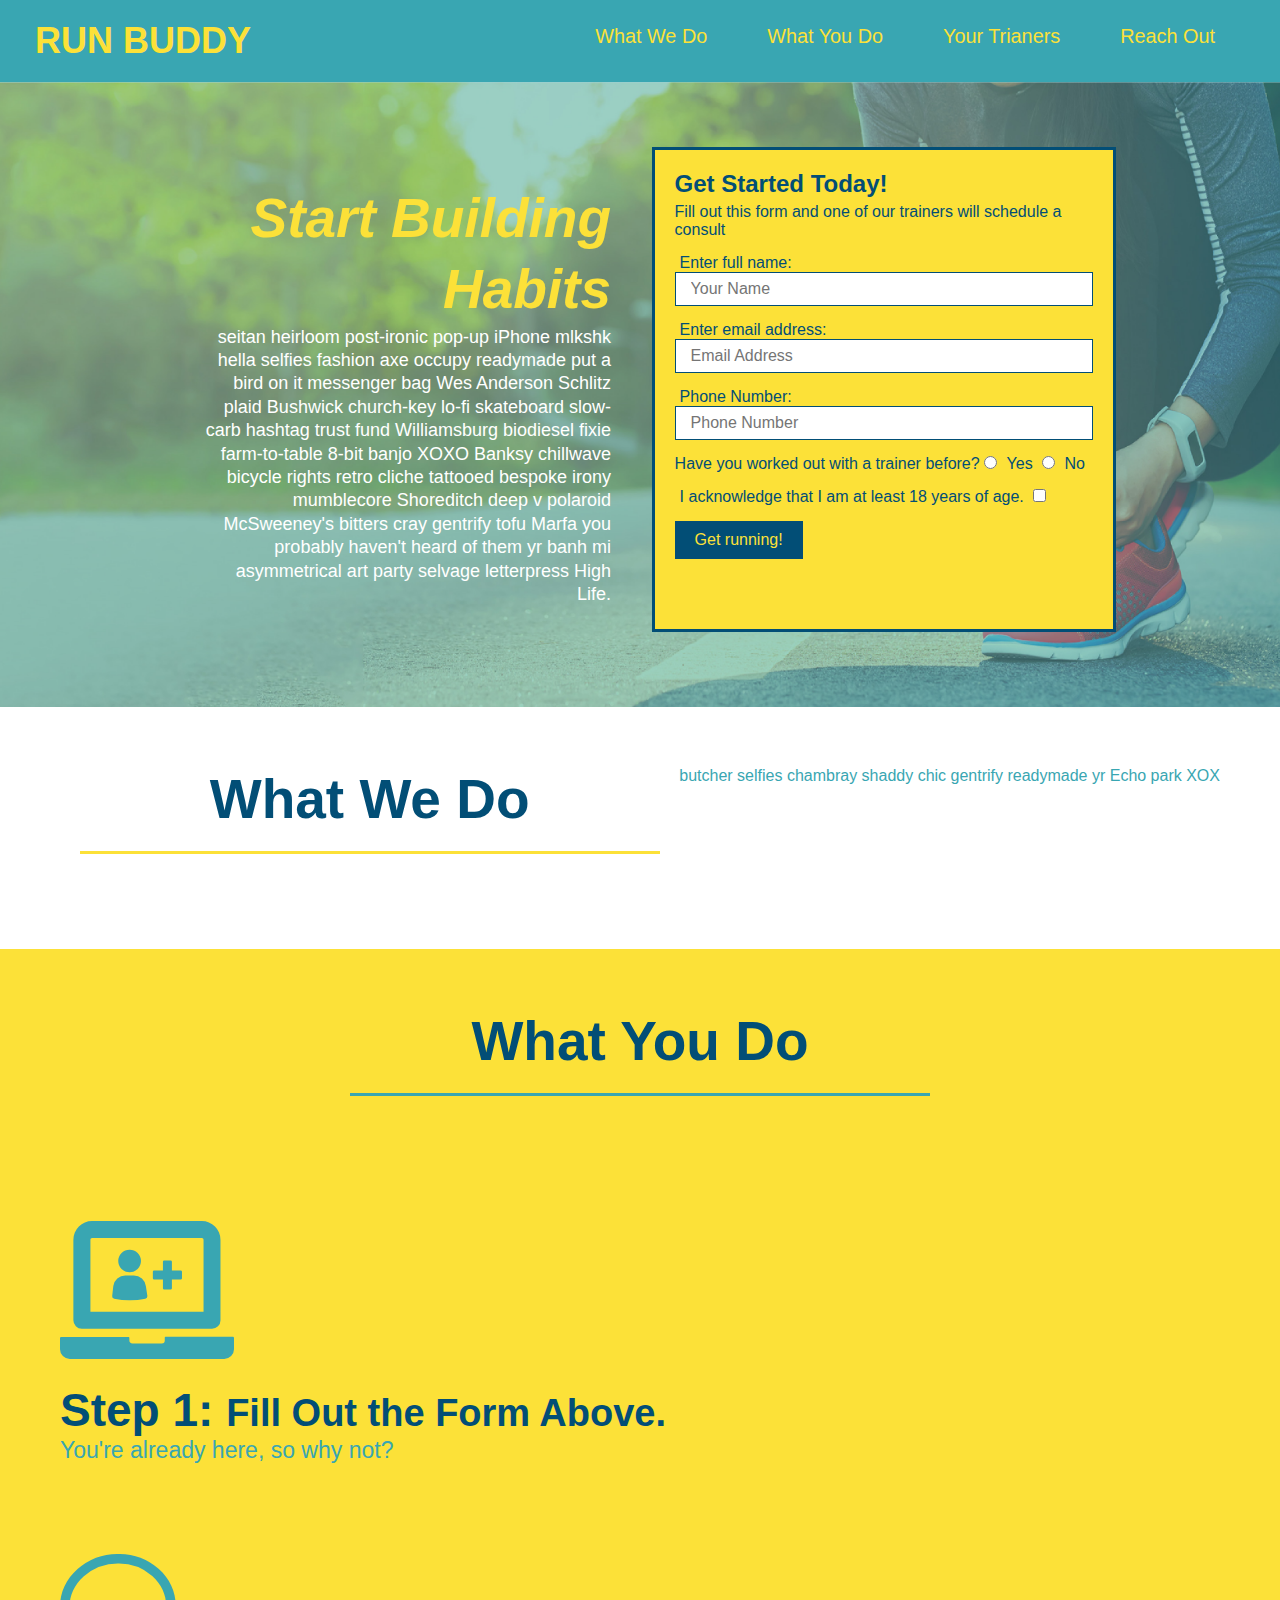
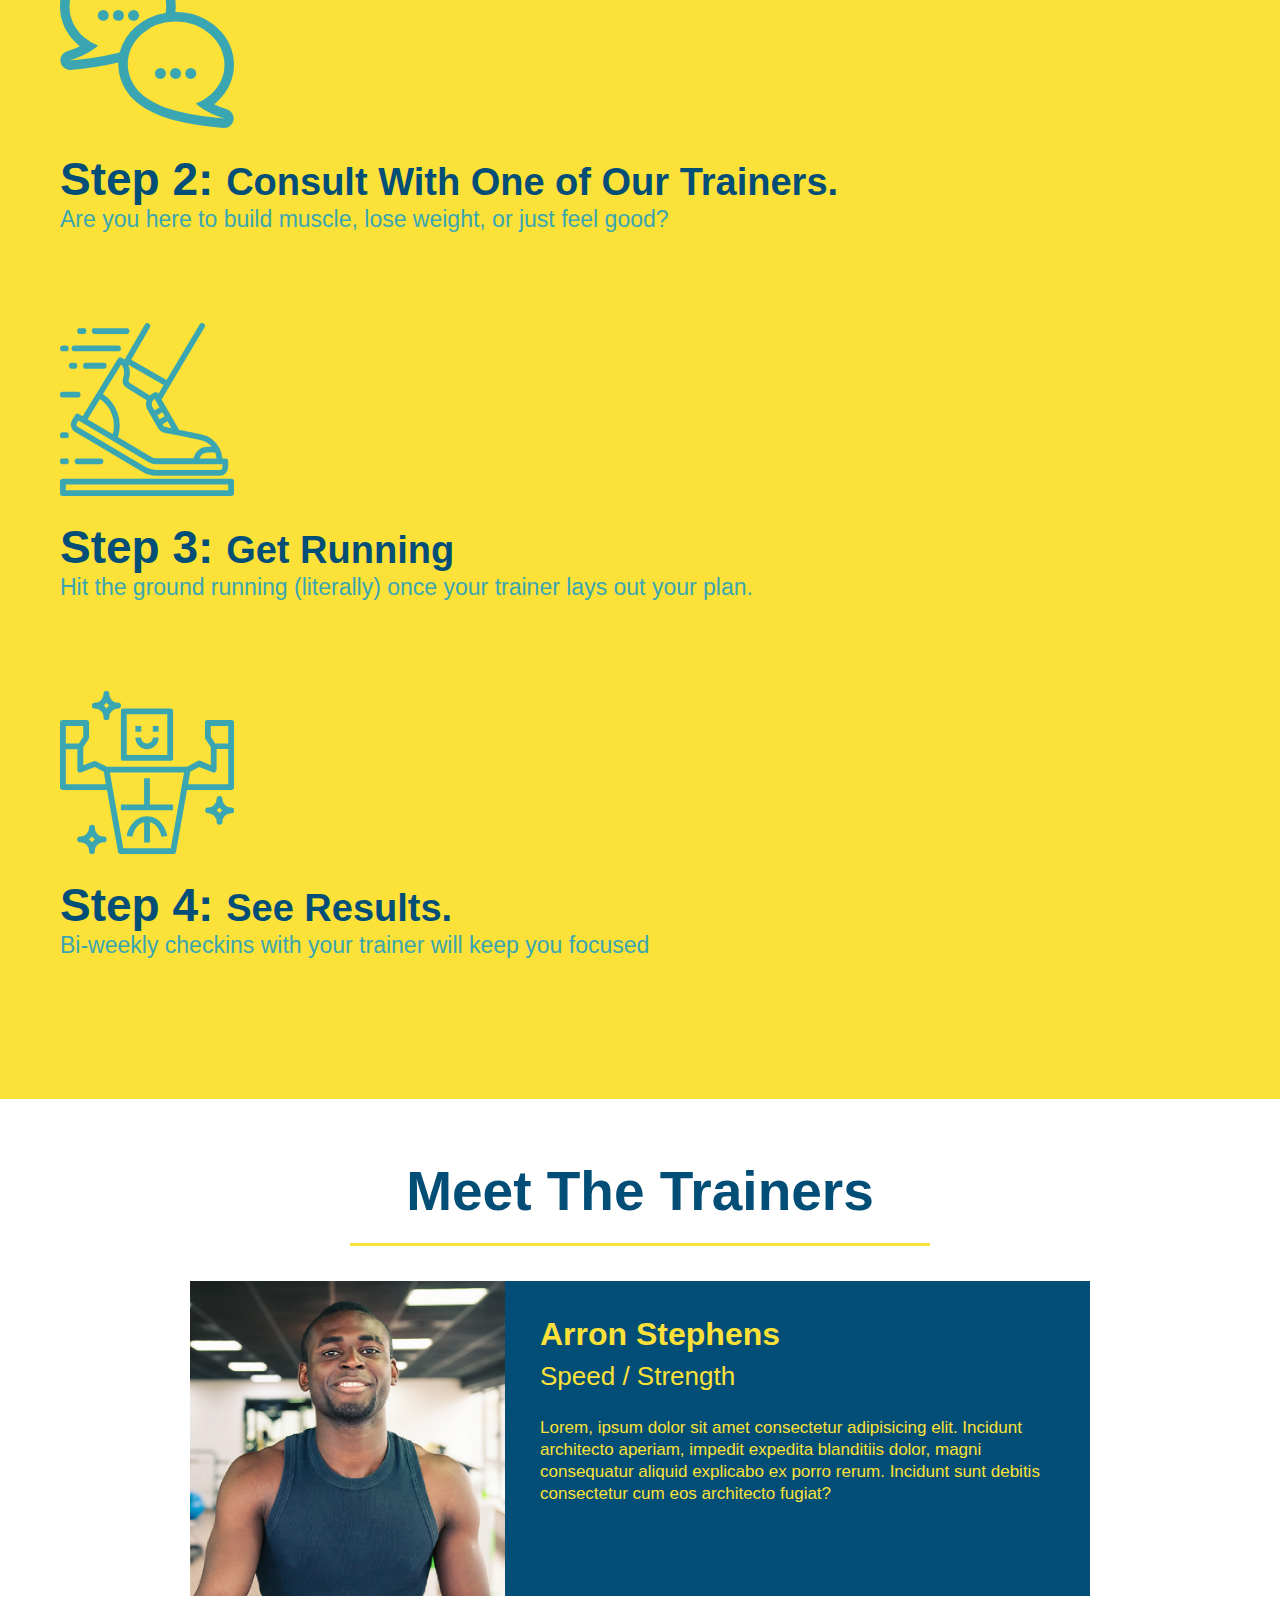
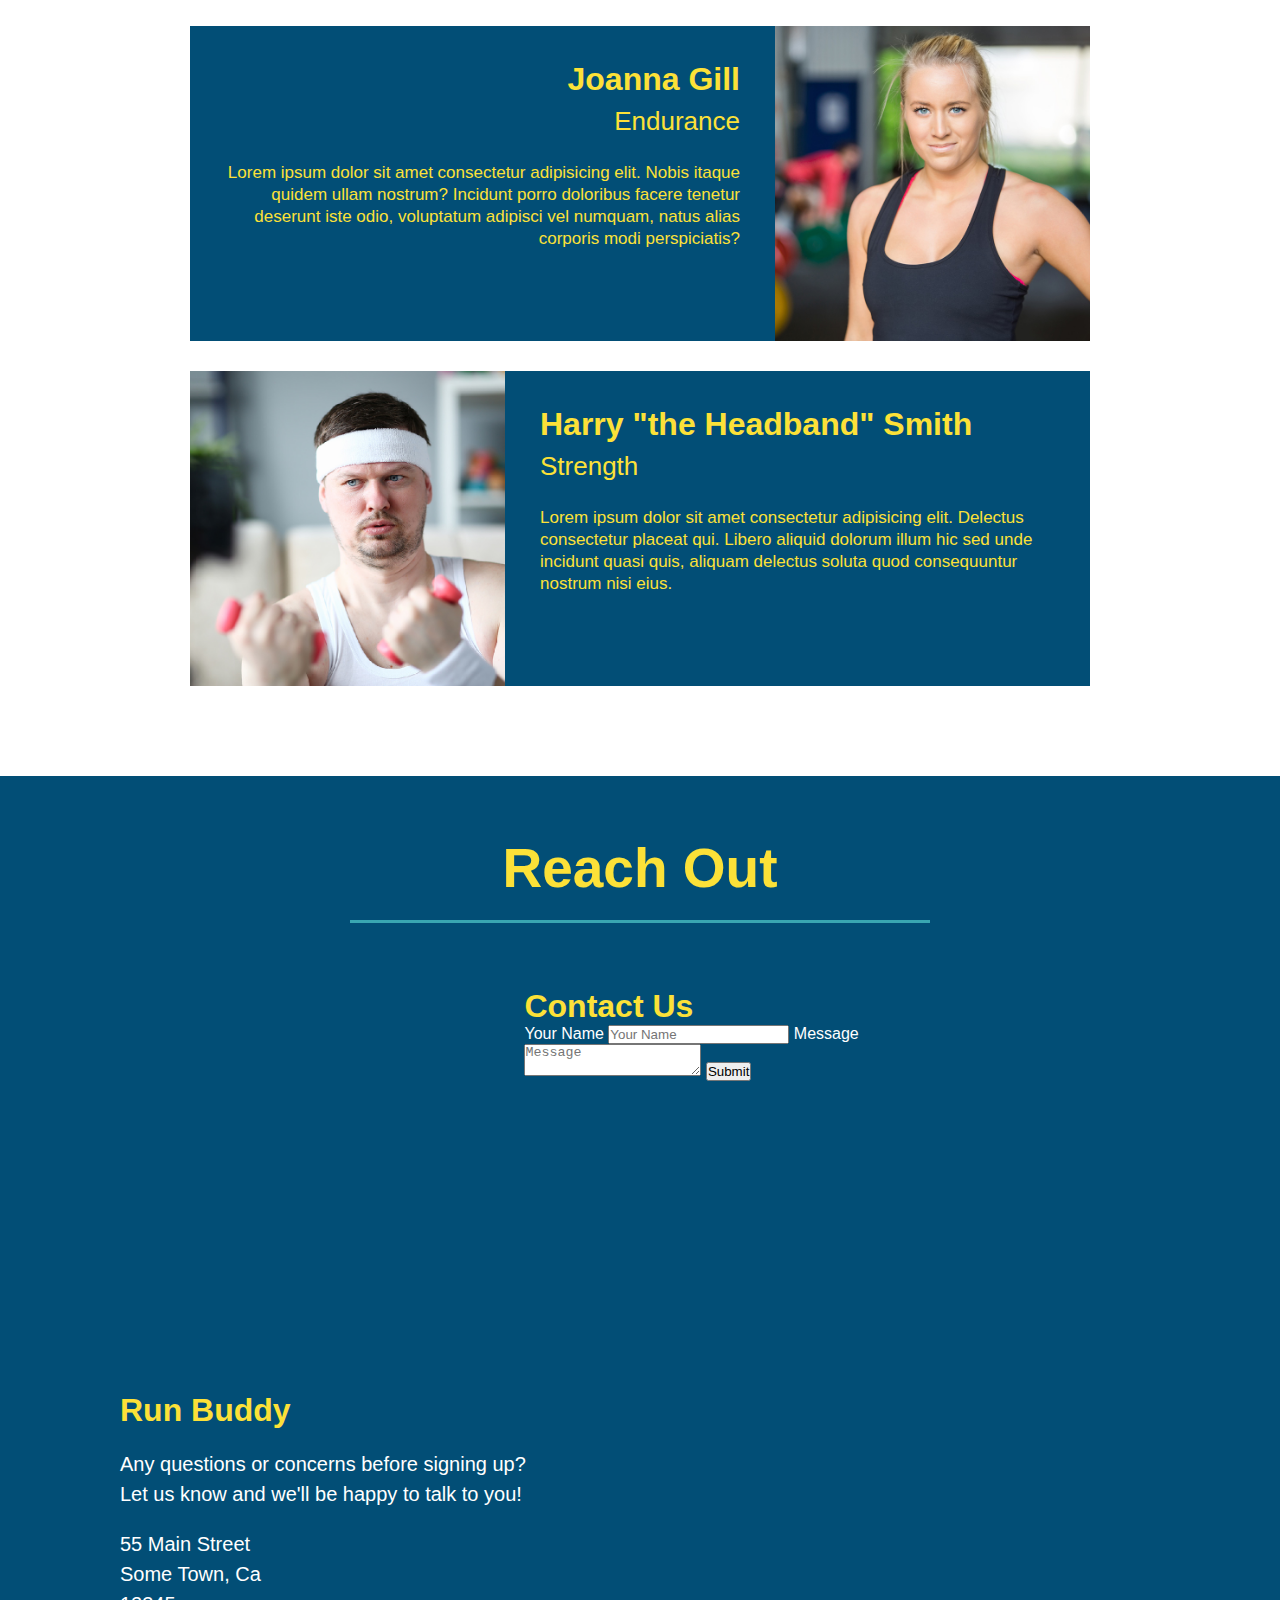
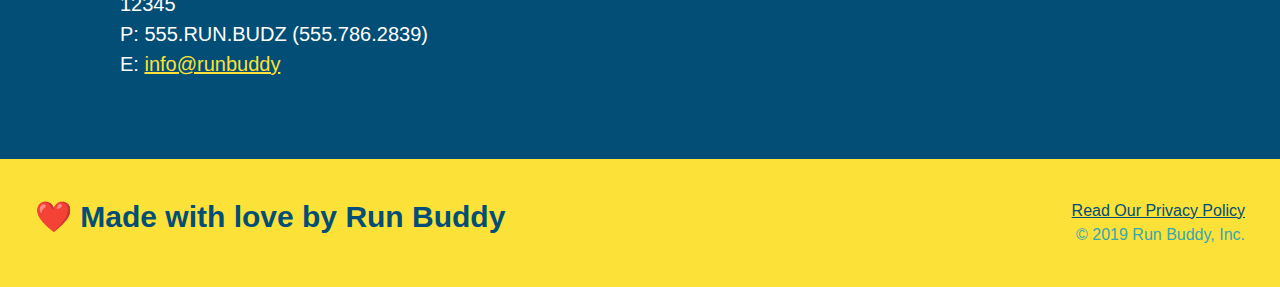
==== index.html @ aa45178d "css flex" ====
<!DOCTYPE html>
<html lang="en">
    <head>
        <meta charset="UTF-8"/>
        <title>Run Buddy</title>
        <link rel="stylesheet" href="./assets/css/style.css" />
    </head>
    <body>
    </body>
        
        <!-- navigation -->
        <header>
            <h1>
                <a href="/">RUN BUDDY</a>
            </h1>
            <nav>
                <!-- Unordered list element -->
                <ul>
                    <!-- List item element -->
                    <li>
                        <!-- Anchor element -->
                        <a href="#what-we-do">What We Do</a>
                    </li>
                    <li>
                        <a href="#what-you-do">What You Do</a>
                    </li>
                    <li>
                        <a href="#your-trainers">Your Trianers</a>
                    </li>
                    <li>
                        <a href="reach-out">Reach Out</a>
                    </li>
                </ul>
            </nav>
        </header>     
          
        
        <!-- hero/jumbotron-->
        <section class="hero">  
            <div class="hero-cta">
                <h2>Start Building Habits</h2>
                <p>
                    seitan heirloom post-ironic pop-up iPhone mlkshk hella selfies fashion axe occupy readymade put a bird on it messenger bag Wes Anderson Schlitz plaid Bushwick church-key lo-fi skateboard slow-carb hashtag trust fund Williamsburg biodiesel fixie farm-to-table 8-bit banjo XOXO Banksy chillwave bicycle rights retro cliche tattooed bespoke irony mumblecore Shoreditch deep v polaroid McSweeney's bitters cray gentrify tofu Marfa you probably haven't heard of them yr banh mi asymmetrical art party selvage letterpress High Life.
                </p>
            </div>
            <div class="hero-form">
                <h3>Get Started Today!</h3>
                <p>Fill out this form and one of our trainers will schedule a consult</p>
                <form>
                    <label for="name">Enter full name:</label>
                    <input type="text" placeholder="Your Name" name="name" id="name" class="form-input" />
                    <label for="email">Enter email address:</label>
                    <input type="email" placeholder="Email Address" name="email" id="email" class="form-input"/>
                    <label for="phone">Phone Number:</label>
                    <input type="tel" placeholder="Phone Number" name="phone" id="phone" class="form-input"/>
                    <p>
                        Have you worked out with a trainer before?
                        <input type="radio" name="trainer-confrim" id="trainer-yes" />
                        <label for="trainer-yes">Yes</label>
                        <input type="radio" name="trainer-confirm" id="trainer-no" />
                        <label for="trainer-no">No</label>
                    </p>
                    <p>
                        <label for="checkbox">
                            I acknowledge that I am at least 18 years of age.
                        </label>
                        <input type="checkbox" name="age-confirm" id="checkbox" />
                    </p>
                    <button type="submit">
                        Get running!
                    </button>
                </form>
            </div>       
        </section>
        <!-- "What we do" section-->
        <section id="what-we-do" class="intro">
            <div class="flex-row">
                <h2 class="section-title primary-border">What We Do</h2>
                <div class="flex-row">
                    <p>
                        butcher selfies chambray shaddy chic gentrify readymade yr Echo park XOX
                    </p>
                </div>
            </div>
        </section> 
        <!-- "What you do" section -->
        <section id="what-you-do" class="steps">
            <div class="flex-row">
                <h2 class="section-title secondary-border">What You Do</h2>   
            </div>
                <div>
                <img src="./assets/images/step-1.svg" alt="" />
                <h3>Step 1: <span>Fill Out the Form Above.</span></h3>
                <p>You're already here, so why not?</p>
            </div>
            <div>
                <img src="./assets/images/step-2.svg" alt="" />
                <h3>Step 2: <span>Consult With One of Our Trainers.</span></h3>
                <p>Are you here to build muscle, lose weight, or just feel good?</p>
            </div>
            <div>
                <img src="./assets/images/step-3.svg" alt="" />
                <h3>Step 3: <span>Get Running</span></h3>
                <p>Hit the ground running (literally) once your trainer lays out your plan.</p>
            </div>
            <div>
                <img src="./assets/images/step-4.svg" alt="" />
                <h3>Step 4: <span>See Results.</span></h3>
                <p>Bi-weekly checkins with your trainer will keep you focused</p>
            </div>
        </section>
        <!-- "Meet The Trainers" section -->
        <section id="your-trainers" class="trainers">
            <div class="flex-row">
                <h2 class="section-title primary-border">Meet The Trainers</h2>
            </div>    
            <article class="trainer">
                <img src="assets\images\trainer-1.jpg" alt="Arron Stephens in his workout clothes, ready to pump iron" />
                <div class="trainer-bio text-left">
                    <h3>Arron Stephens</h3>
                    <h4>Speed / Strength</h4>
                    <p>
                        Lorem, ipsum dolor sit amet consectetur adipisicing elit. Incidunt architecto aperiam, impedit expedita blanditiis dolor, magni consequatur aliquid explicabo ex porro rerum. Incidunt sunt debitis consectetur cum eos architecto fugiat?
                    </p>
                </div>
            </article>
            <article class="trainer">
                <div class="trainer-bio text-right">
                    <h3>Joanna Gill</h3>
                    <h4>Endurance</h4>
                    <p>
                        Lorem ipsum dolor sit amet consectetur adipisicing elit. Nobis itaque quidem ullam nostrum? Incidunt porro doloribus facere tenetur deserunt iste odio, voluptatum adipisci vel numquam, natus alias corporis modi perspiciatis?
                    </p>
                </div>
                <img src="./assets/images/trainer-2.jpg" alt="Joanna Gill cooling off after a workout" />
            </article>
            <article class="trainer">
                <img src="./assets/images/trainer-3.jpg" alt="Harry Smith wearing a headband andlifting comically small pink weights" />
                <div class="trainer-bio text-left">
                    <h3>Harry "the Headband" Smith</h3>
                    <h4>Strength</h4>
                    <p>Lorem ipsum dolor sit amet consectetur adipisicing elit. Delectus consectetur placeat qui. Libero aliquid dolorum illum hic sed unde incidunt quasi quis, aliquam delectus soluta quod consequuntur nostrum nisi eius.
                    </p>
                </div>
            </article>
        </section>
        <!-- "reach out" section -->
        <section id="reach-out" class="contact">
            <div class="flex-row">
                <h2 class="section-title secondary-border">Reach Out</h2>
            </div>
            <div class="contact-info">
                
                <iframe src="https://www.google.com/maps/embed?pb=!1m18!1m12!1m3!1d3453.171919630603!2d-95.92163093544212!3d30.060606174765113!2m3!1f0!2f0!3f0!3m2!1i1024!2i768!4f13.1!3m3!1m2!1s0x8646cd72a9e16a51%3A0x854c5eeddcf5d9e6!2s31816%20Waller%20Tomball%20Rd%2C%20Waller%2C%20TX%2077484!5e0!3m2!1sen!2sus!4v1647566256919!5m2!1sen!2sus"
                width="600" 
                height="450" 
                style="border:0;" 
                allowfullscreen="" 
                loading="lazy">
                </iframe>
                <div>
                    <h3>Contact Us</h3>
                    <form>
                        <label for="contact-name">Your Name</label>
                        <input type="text" id="contact-name" placeholder="Your Name" />

                        <label for="contact-message">Message</label>
                        <textarea id="contact-message" placeholder="Message"></textarea>

                        <button type="submit">Submit</button>
                    </form>
                </div>
                <div>
                    <h3>Run Buddy</h3>
                    <p>
                        Any questions or concerns before signing up?
                        <br />
                        Let us know and we'll be happy to talk to you!
                    </p>
                    <address>
                        55 Main Street <br />
                        Some Town, Ca <br />
                        12345<br />
                        P: 555.RUN.BUDZ (555.786.2839)<br />
                        E: <a href="mailto:info@runbuddy.io">info@runbuddy</a>
                    </address>
                </div>
            </div>
        </section>
        <!-- footer -->
        <footer>
            <h2>❤️ Made with love by Run Buddy</h2>
            <div>
                <a href="#">Read Our Privacy Policy</a><br />
                &copy; 2019 Run Buddy, Inc.
            </div>
        </footer>

    </body>
    



</html>
---- assets/css/style.css ----
* {
    margin: 0;
    padding: 0;
    box-sizing: border-box;
}

body {
    color: #39a6b2;
    font-family: Helvetica, Arial, sans-serif;
}

header {
    display: flex;
    justify-content: space-between;
    flex-wrap: wrap;
    padding: 20px 35px;
    background-color: #39a6b2;
}

header h1 {
    font-weight: bold;
    font-size: 36px;
    color: #fce138;
    margin: 0;
    }

header a {
    text-decoration: none;
    color: #fce138;
}

header nav {
    margin: 5px 0;
}
header nav ul {
    display: flex;
    flex-wrap: wrap;
    justify-content: space-between;
    align-items: center;
    list-style: none;
}

header nav ul li a {
    margin: 0 30px;
    font-weight: lighter;
    font-size: 1.55vw;
}

section {
    padding: 60px;
}

.hero {
    display: flex;
    justify-content: center;
    flex-wrap: wrap;
    background-image: url("../images/hero-bg.jpg");
    background-size: cover;
    background-position: center;
}
.hero-cta h2 {
    font-style: italic;
    font-size: 55px;
    color: #fce138;
}

.hero-form {
    width: 40%;
    margin: 3.5%;
    border: solid 3px #024e76;
    background-color: #fce138;
    padding: 20px;
    color: #024e76;
    margin: 5px 0 15px 0;
} 

.hero-cta {
    width: 35%;
    text-align: right;
    margin: 3.5%;
    color: #fff;
    font-size: 18px;
    line-height: 1.3;
}

.hero-form h3 {
    font-size: 24px;
    margin: 0;
}

.hero-form p {
    margin: 5px 0 15px 0;
}

.form-input {
    border: 1px solid #024e76;
    display: block;
    padding: 7px 15px;
    font-size: 16px;
    color: #024e76;
    width: 100%;
    margin-bottom: 15px;
}

.hero-form label {
    margin: 0px 5px ;
}


.hero-form button {
    color: #fce138;
    background-color: #024e76;
    border: none;
    padding: 10px 20px;
    font-size: 16px;
}

.into p {
    text-align: center;
    line-height: 1.7;
    color: #39a6b2;
    width: 80%;
    font-size: 20px;
    margin: 0 auto;
}

.steps {
    background: #fce138;
}
.steps h2 {
    font-size: 55px;
    color: #024e76;
    margin-bottom: 35px;
    padding: 0 100px 20px 100px;
    border-bottom: 3px solid;
    border-color: #39a6b2;   
}

.section-title {
    padding-bottom: 20px;
    text-align: center;
    margin: 0 auto 35px auto;
    width: 50%;
    font-size: 55px;
    color: #024e76;
    border-bottom: 3px solid;
}

.primary-border {
    border-color: #fce138;
}

.secondary-border {
    border-color: #39a6b2;
}

.steps div {
    margin-bottom: 80px;
}

.steps img {
    width: 15%;
    margin: 10px 0;
}

.steps h3 {
    color: #024e76;
    font-size: 46px;
    margin-top: 10px;
}

.steps p {
    color: #39a6b2;
    font-size: 23px;
}

.steps span {
    font-size: 38px;
}

.trainer {
    width: 900px;
    margin: 0 auto 30px auto;
    background: #024e76;
    color: #fce138;
    overflow: auto;
}

.trainer img {
    width: 35%;
    float: left;
}

.trainer-bio {
    padding: 35px;
    float: left;
    width: 65%;
}

.text-left {
    text-align: left;
}

.text-right {
    text-align: right;
}

.trainer-bio h3 {
    font-size: 32px;
    margin-bottom: 8px;
}

.trainer-bio h4 {
    font-weight: lighter;
    font-size: 26px;
    margin-bottom: 25px;
}

.trainer-bio p {
    font-size: 17px;
    line-height: 1.3;
}
.contact {
    background-color: #024e76;
}
.contact h2 {
    color:#fce138
}

.contact-info iframe {
    width: 400px;
    height: 400px;
}

.contact-info div { 
    width: 410px;
    display: inline-block;
    vertical-align: top;
    text-align: left;
    margin: 30px 0 0 60px;
    color: white;
}

.contact-info h3 {
    color: #fce138;
    font-size: 32px;
}

.contact-info p, .contact-info address {
    margin: 20px 0;
    line-height: 1.5;
    font-size: 20px;
    font-style: normal;
}

.contact-info a {
    color: #fce138;
}

footer {
    display: flex;
    justify-content: space-between;
    flex-wrap: wrap;
    background: #fce138;
    width: 100%;
    padding: 40px 35px;
}

footer h2 {
    color: #024e76;
    font-size: 30px;
    margin: 0;
}

footer div {
    line-height: 1.5;
    text-align: right;
}

footer a {
    color: #024e76;
}

.flex-row {
    display: flex;
}
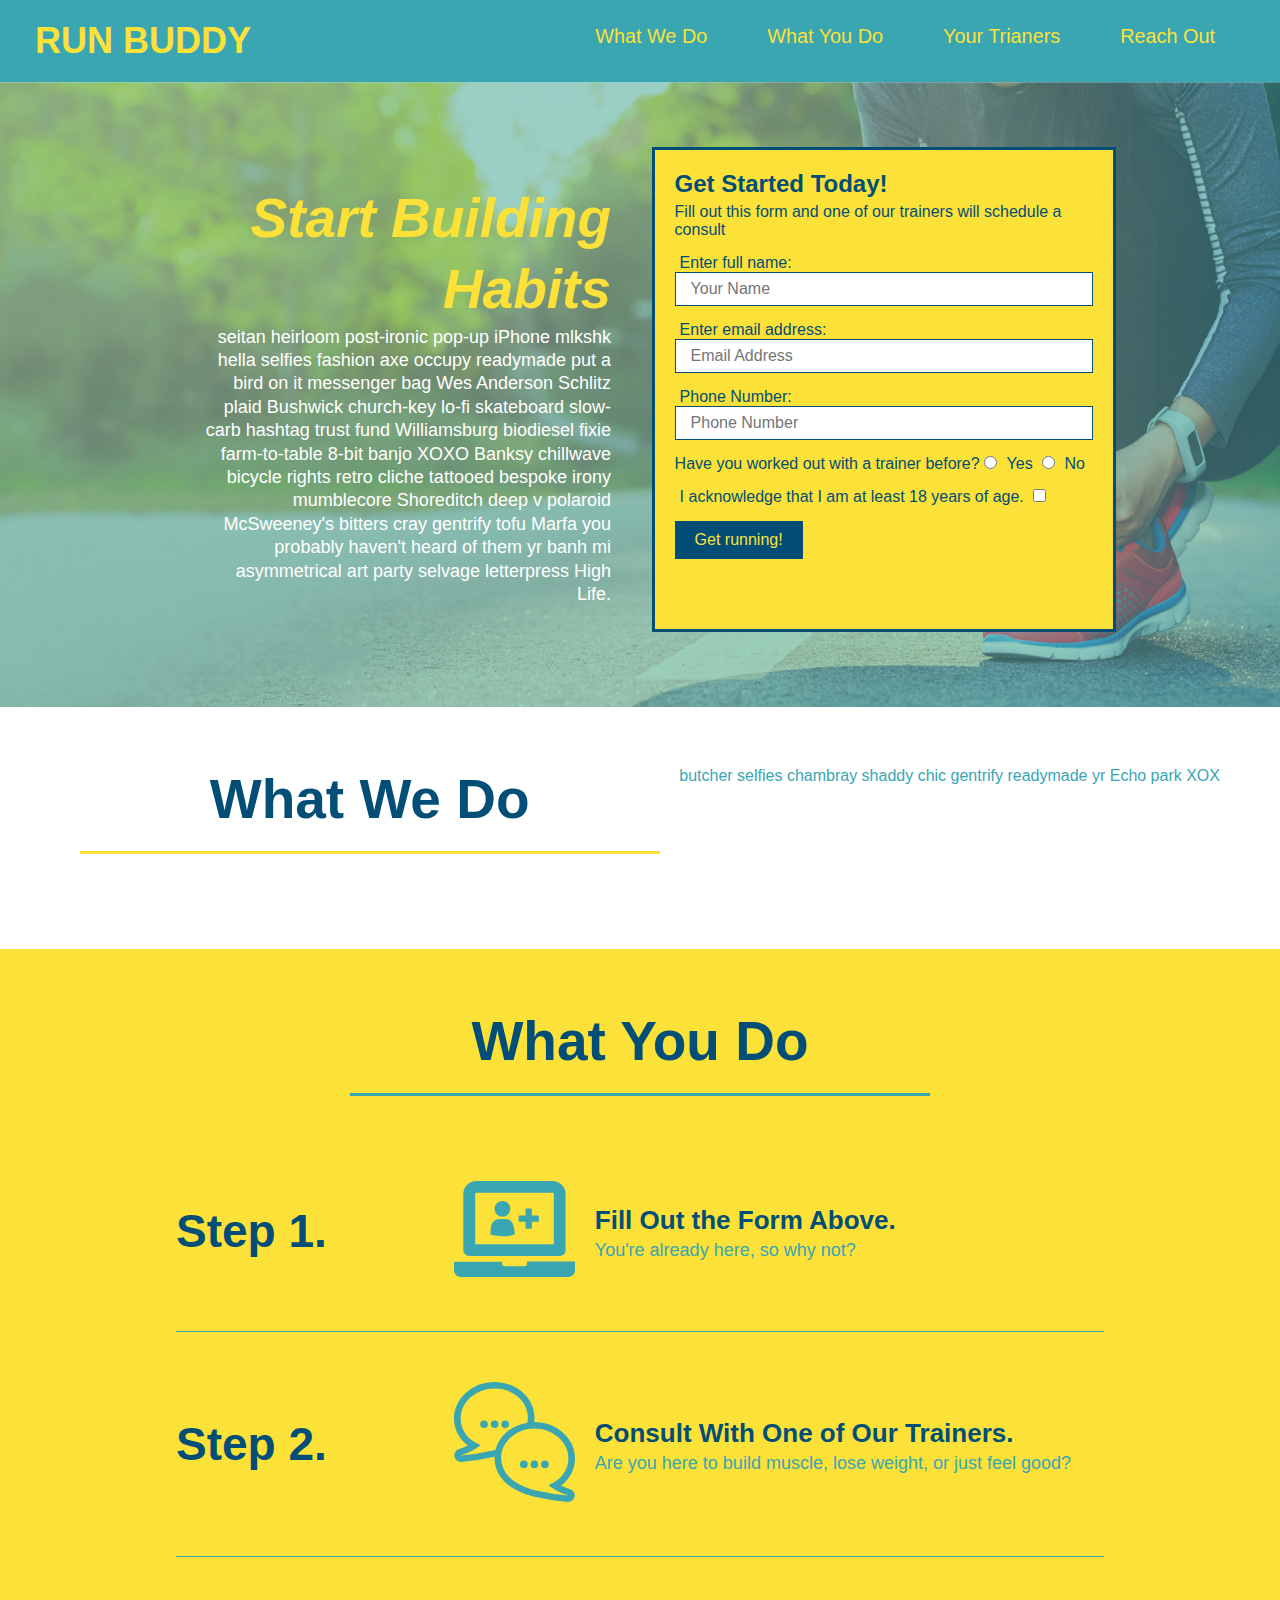
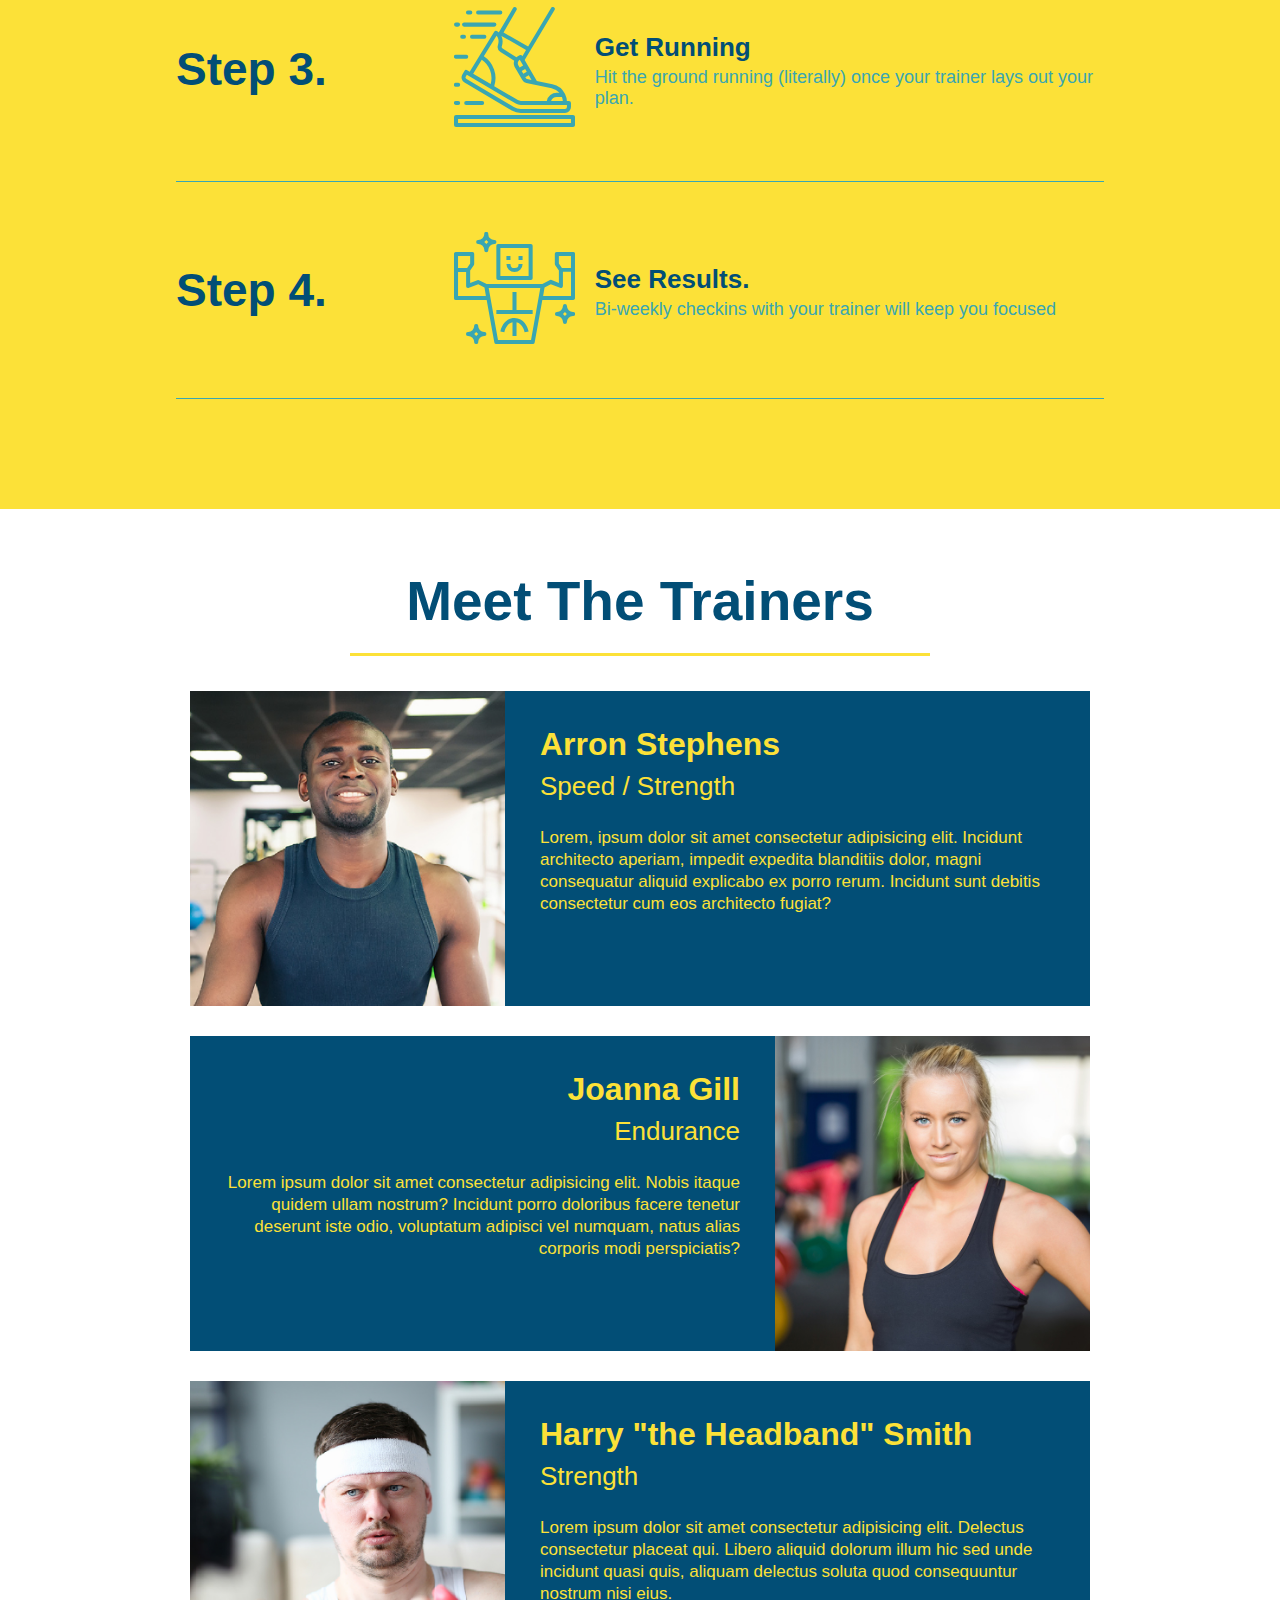
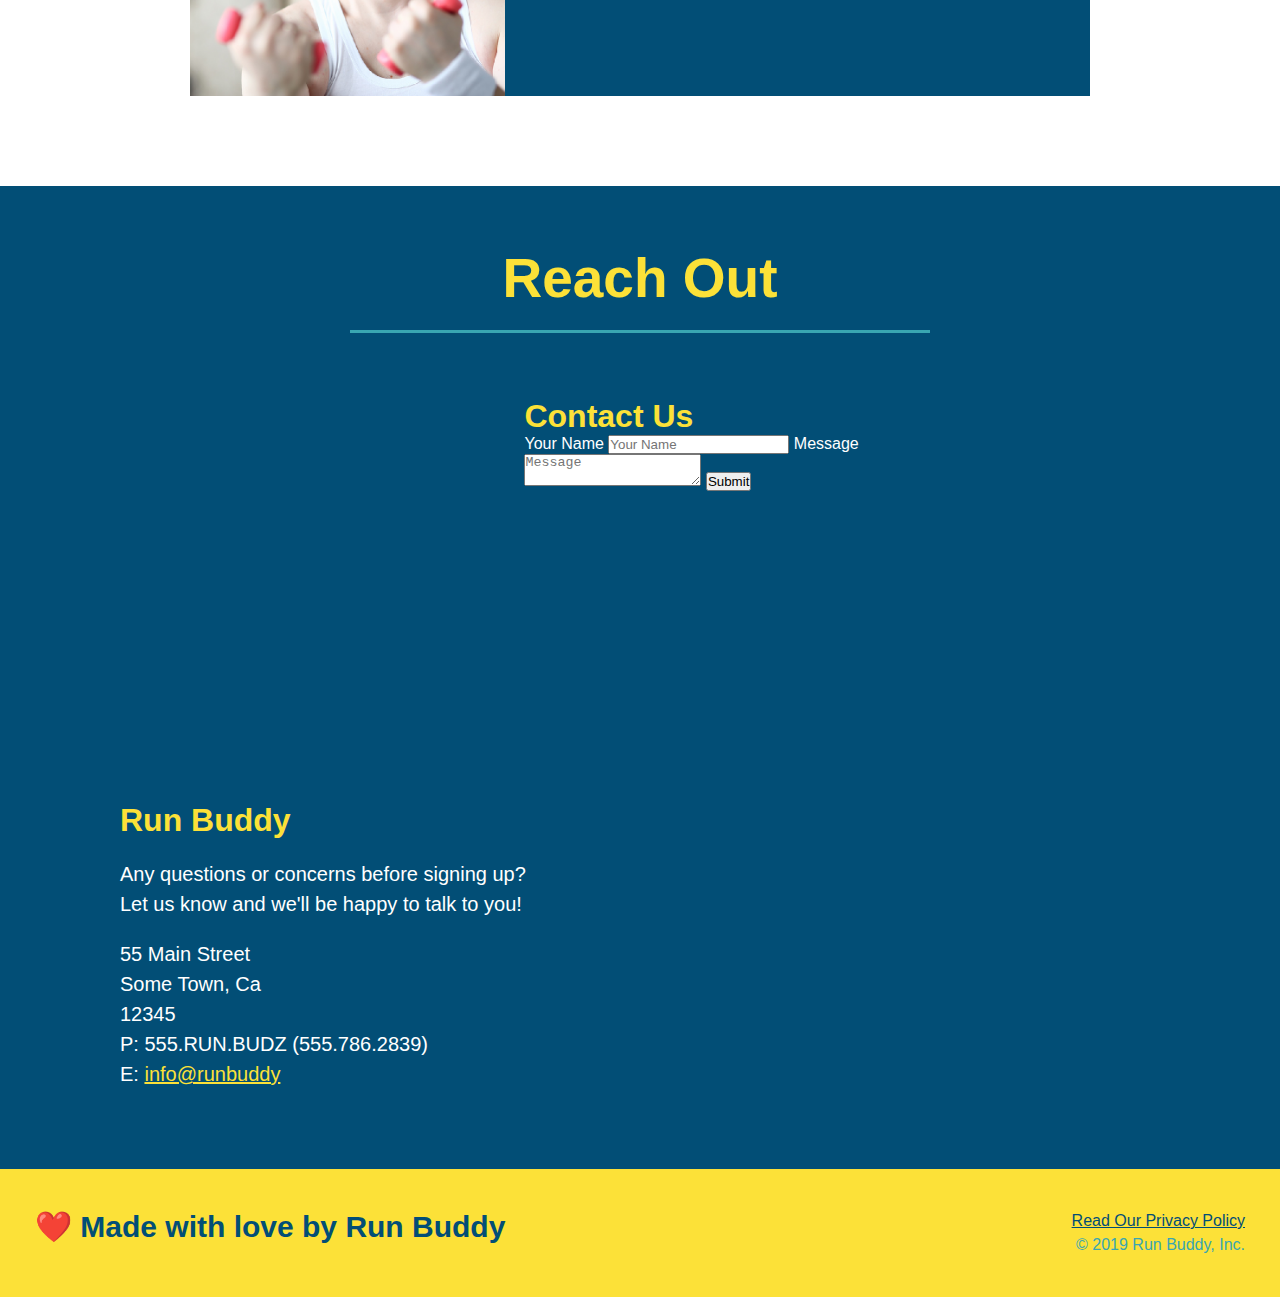
==== commit c90715fa: "add flexbox to the steps" ====
--- a/index.html
+++ b/index.html
@@ -88,25 +88,53 @@
             <div class="flex-row">
                 <h2 class="section-title secondary-border">What You Do</h2>   
             </div>
-                <div>
-                <img src="./assets/images/step-1.svg" alt="" />
-                <h3>Step 1: <span>Fill Out the Form Above.</span></h3>
-                <p>You're already here, so why not?</p>
-            </div>
-            <div>
-                <img src="./assets/images/step-2.svg" alt="" />
-                <h3>Step 2: <span>Consult With One of Our Trainers.</span></h3>
-                <p>Are you here to build muscle, lose weight, or just feel good?</p>
-            </div>
-            <div>
-                <img src="./assets/images/step-3.svg" alt="" />
-                <h3>Step 3: <span>Get Running</span></h3>
-                <p>Hit the ground running (literally) once your trainer lays out your plan.</p>
-            </div>
-            <div>
-                <img src="./assets/images/step-4.svg" alt="" />
-                <h3>Step 4: <span>See Results.</span></h3>
-                <p>Bi-weekly checkins with your trainer will keep you focused</p>
+            <div class="step">
+                <h3>Step 1.</h3>
+                <div class="step-info">
+                    <div class="step-img">
+                        <img src="./assets/images/step-1.svg" alt="" />
+                    </div>
+                    <div class="step-text">
+                        <h4>Fill Out the Form Above.</h4>
+                        <p>You're already here, so why not?</p>
+                     </div>
+                </div>  
+            </div>
+            <div class="step">
+                <h3>Step 2.</h3>
+                <div class="step-info">
+                    <div class="step-img">
+                        <img src="./assets/images/step-2.svg" alt="" />
+                    </div>
+                    <div class="step-text">
+                        <h4>Consult With One of Our Trainers.</h4>
+                        <p>Are you here to build muscle, lose weight, or just feel good?</p>
+                    </div>
+                </div>  
+            </div>
+            <div class="step">
+                <h3>Step 3.</h3>
+                <div class="step-info">
+                    <div class="step-img">
+                        <img src="./assets/images/step-3.svg" alt="" />
+                    </div>
+                    <div class="step-text">
+                        <h4>Get Running</h4>
+                        <p>Hit the ground running (literally) once your trainer lays out your plan.</p>
+                    </div>
+                </div>  
+            </div>
+            <div class="step">
+                <h3>Step 4.</h3>
+                <div class="step-info">
+                    <div class="step-img">
+                        <img src="./assets/images/step-4.svg" alt="" />
+                    </div>
+                    <div class="step-text">
+                        <h4>See Results.</h4>
+                        <p>Bi-weekly checkins with your trainer will keep you focused</p>
+                    </div>
+                </div>  
             </div>
         </section>
         <!-- "Meet The Trainers" section -->
--- a/assets/css/style.css
+++ b/assets/css/style.css
@@ -127,6 +127,16 @@
 .steps {
     background: #fce138;
 }
+.step {
+    margin: 50px auto;
+    padding-bottom: 50px;
+    width: 80%;
+    border-bottom: 1px solid #39a6b2;
+    display: flex;
+    flex-wrap: wrap;
+    align-items: center;
+    justify-content: space-between;
+}
 .steps h2 {
     font-size: 55px;
     color: #024e76;
@@ -154,28 +164,36 @@
     border-color: #39a6b2;
 }
 
-.steps div {
-    margin-bottom: 80px;
-}
-
-.steps img {
-    width: 15%;
-    margin: 10px 0;
-}
-
-.steps h3 {
+.step h3 {
+    flex: 1 30%;
     color: #024e76;
     font-size: 46px;
-    margin-top: 10px;
-}
-
-.steps p {
+}
+.step-info {
+    display: flex;
+    flex-wrap: wrap;
+    align-items: center;
+    flex: 2 70%;
+}
+.step-img {
+    flex: 1 12%;
+    margin-right: 20px;
+}
+.step-text {
+    flex: 12;
+}
+.step-img img {
+    max-width: 100%;
+}
+
+.step-text p {
     color: #39a6b2;
-    font-size: 23px;
-}
-
-.steps span {
-    font-size: 38px;
+    font-size: 18px;
+}
+.step-text h4 {
+    font-size: 26px;
+    line-height: 1.5;
+    color: #024e76;
 }
 
 .trainer {
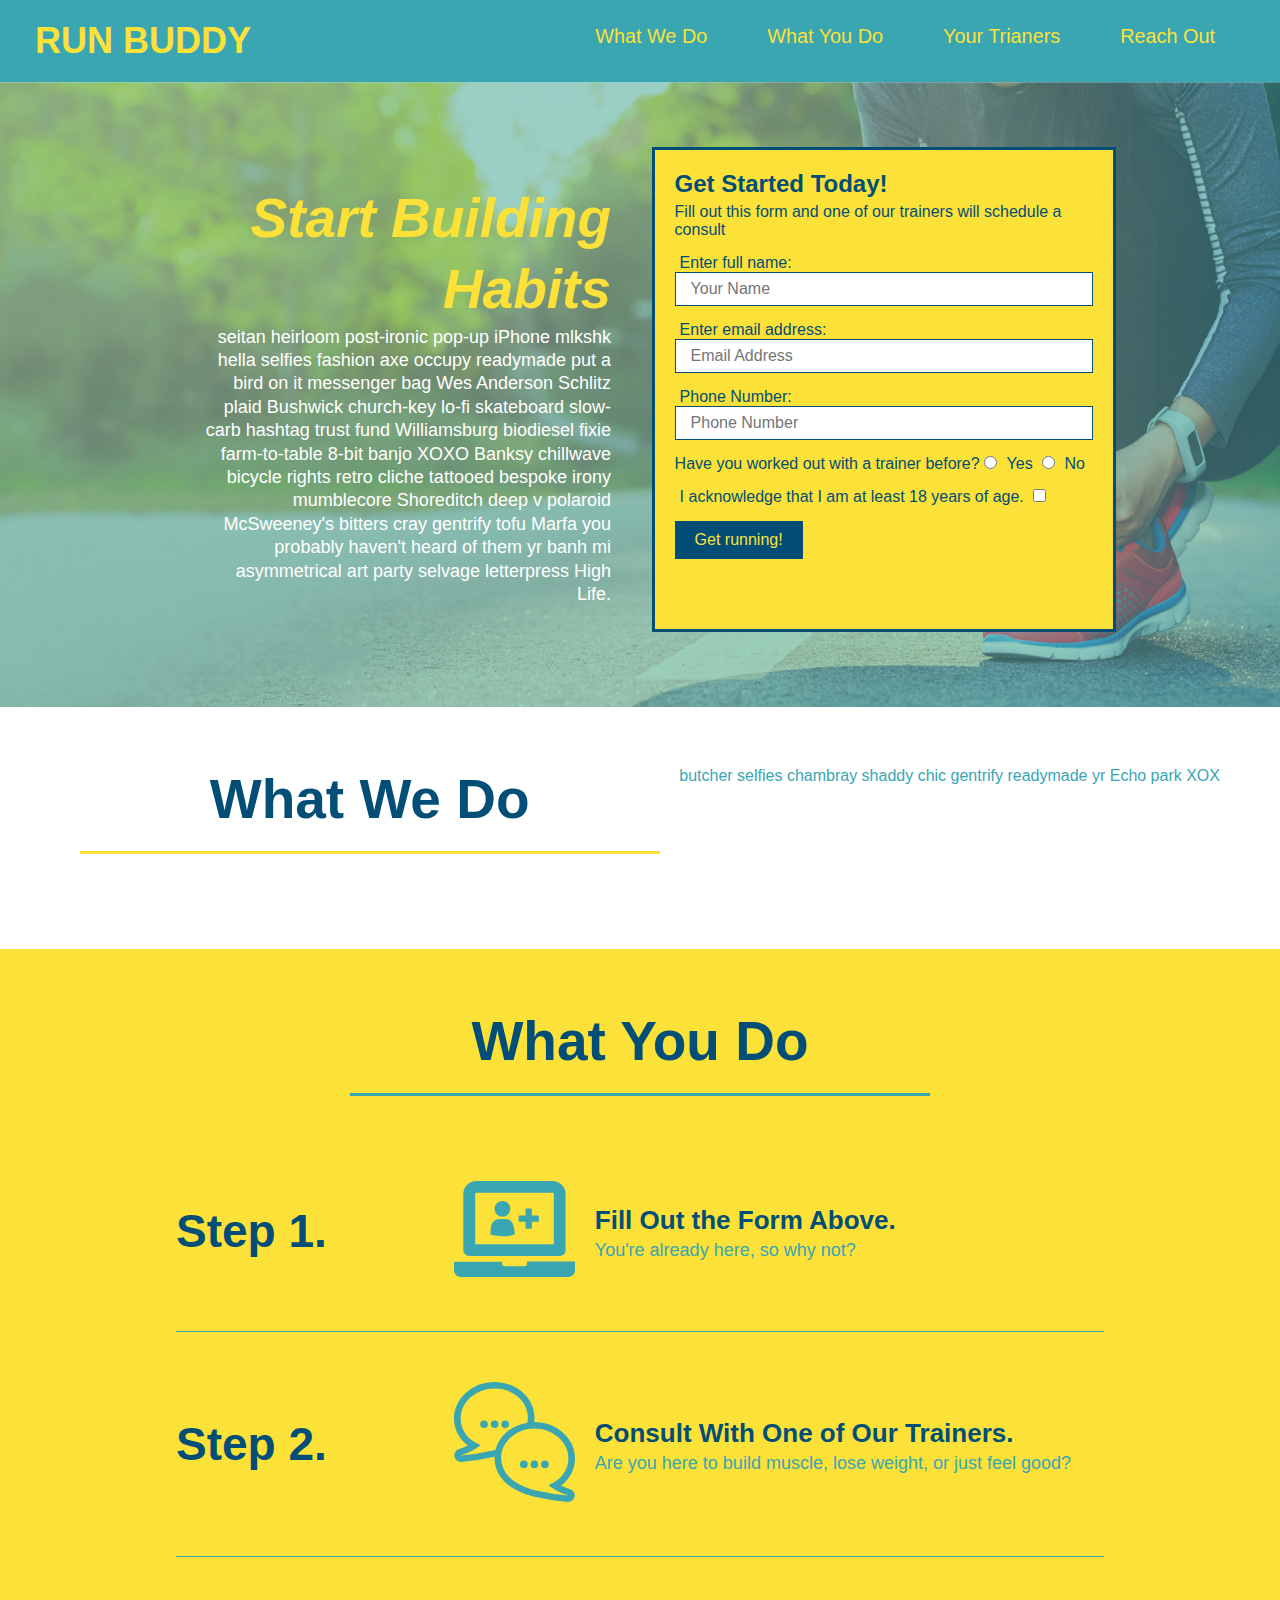
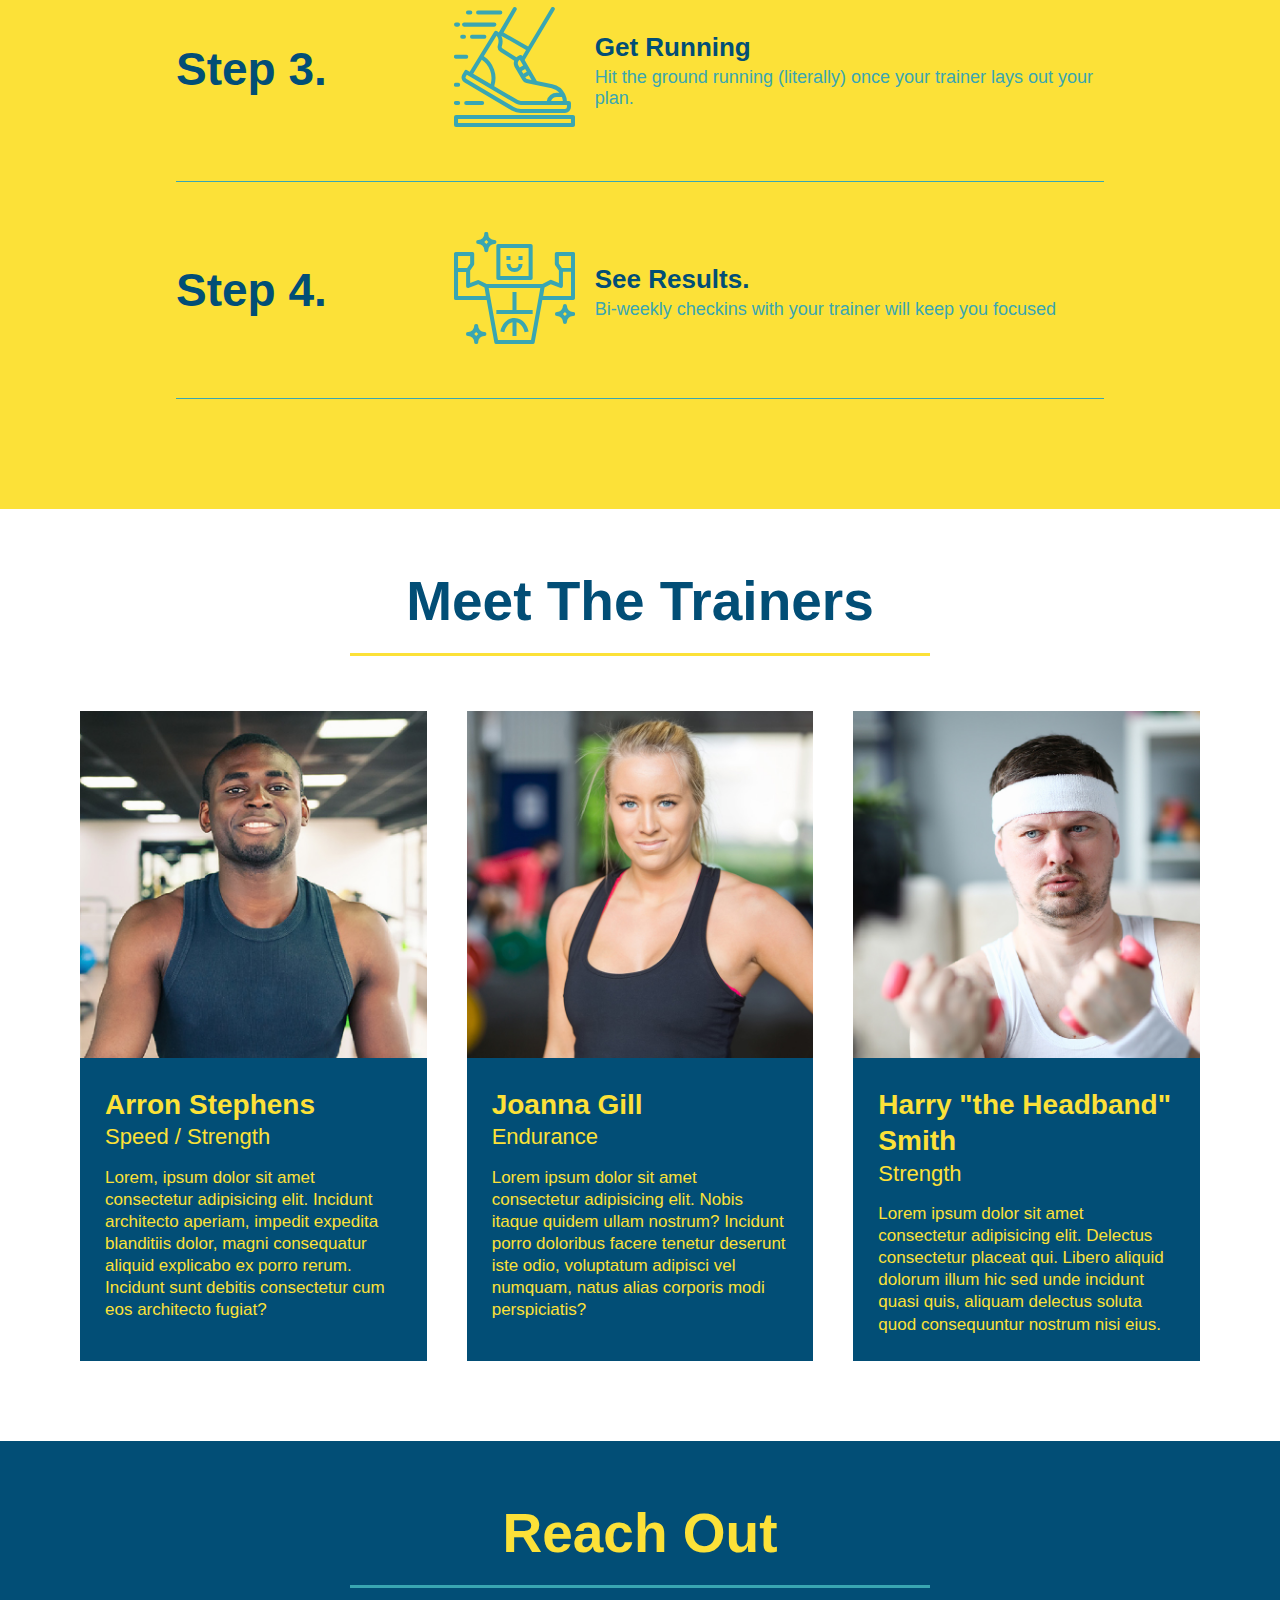
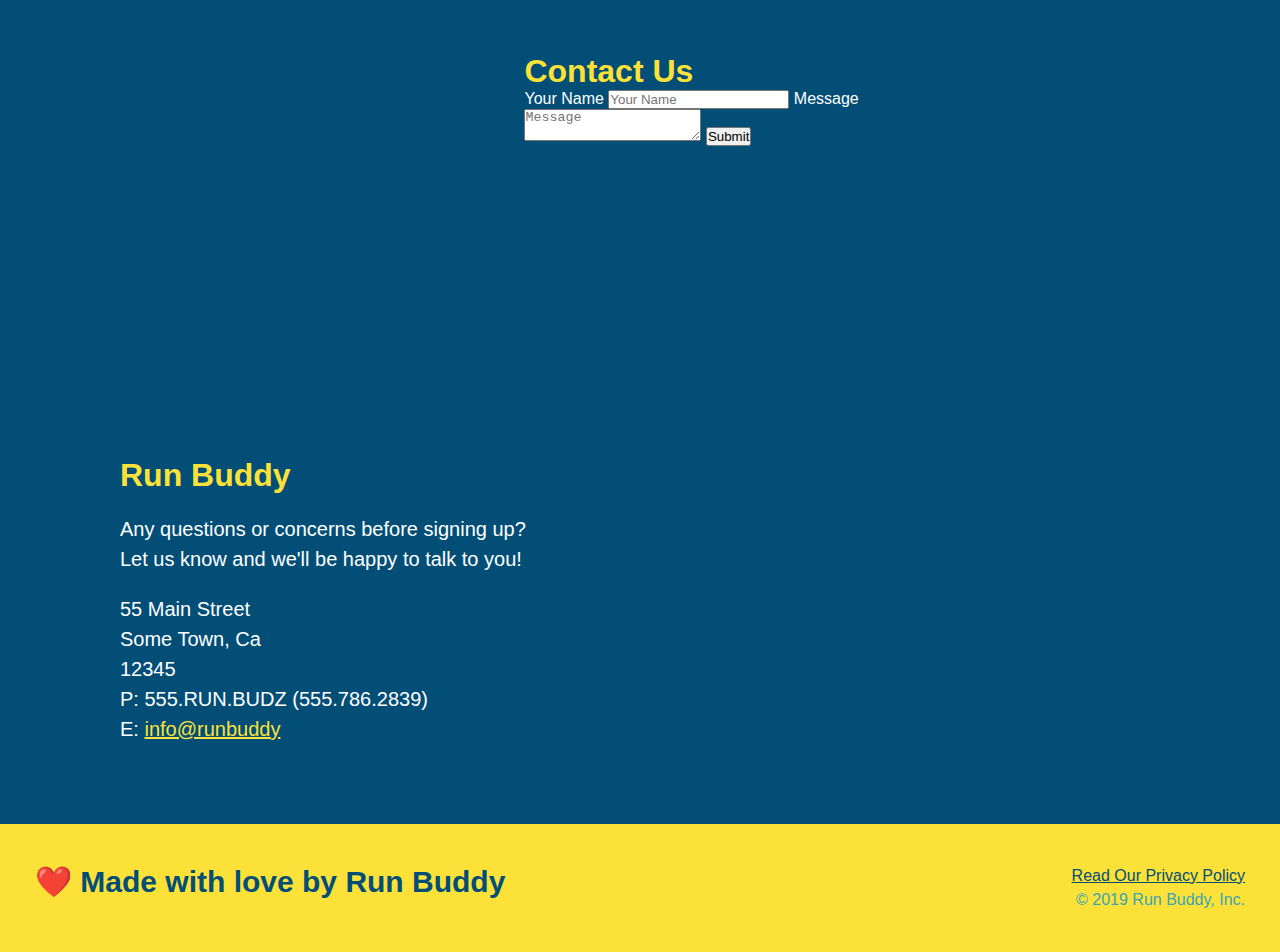
==== commit 4f5208f4: "add flexbox to the trainers" ====
--- a/index.html
+++ b/index.html
@@ -138,39 +138,42 @@
             </div>
         </section>
         <!-- "Meet The Trainers" section -->
-        <section id="your-trainers" class="trainers">
-            <div class="flex-row">
+        <section id="your-trainers">
+            <div>
                 <h2 class="section-title primary-border">Meet The Trainers</h2>
             </div>    
-            <article class="trainer">
-                <img src="assets\images\trainer-1.jpg" alt="Arron Stephens in his workout clothes, ready to pump iron" />
-                <div class="trainer-bio text-left">
-                    <h3>Arron Stephens</h3>
-                    <h4>Speed / Strength</h4>
-                    <p>
-                        Lorem, ipsum dolor sit amet consectetur adipisicing elit. Incidunt architecto aperiam, impedit expedita blanditiis dolor, magni consequatur aliquid explicabo ex porro rerum. Incidunt sunt debitis consectetur cum eos architecto fugiat?
-                    </p>
-                </div>
-            </article>
-            <article class="trainer">
-                <div class="trainer-bio text-right">
-                    <h3>Joanna Gill</h3>
-                    <h4>Endurance</h4>
-                    <p>
-                        Lorem ipsum dolor sit amet consectetur adipisicing elit. Nobis itaque quidem ullam nostrum? Incidunt porro doloribus facere tenetur deserunt iste odio, voluptatum adipisci vel numquam, natus alias corporis modi perspiciatis?
-                    </p>
-                </div>
-                <img src="./assets/images/trainer-2.jpg" alt="Joanna Gill cooling off after a workout" />
-            </article>
-            <article class="trainer">
-                <img src="./assets/images/trainer-3.jpg" alt="Harry Smith wearing a headband andlifting comically small pink weights" />
-                <div class="trainer-bio text-left">
-                    <h3>Harry "the Headband" Smith</h3>
-                    <h4>Strength</h4>
-                    <p>Lorem ipsum dolor sit amet consectetur adipisicing elit. Delectus consectetur placeat qui. Libero aliquid dolorum illum hic sed unde incidunt quasi quis, aliquam delectus soluta quod consequuntur nostrum nisi eius.
-                    </p>
-                </div>
-            </article>
+            <div class="trainers">
+                <article class="trainer">
+                    <img src="assets\images\trainer-1.jpg" alt="Arron Stephens in his workout clothes, ready to pump iron" />
+                    <div class="trainer-bio">
+                        <h3 class="trainer-name">Arron Stephens</h3>
+                        <h4 class="trainer-role">Speed / Strength</h4>
+                        <p>
+                            Lorem, ipsum dolor sit amet consectetur adipisicing elit. Incidunt architecto aperiam, impedit expedita blanditiis dolor, magni consequatur aliquid explicabo ex porro rerum. Incidunt sunt debitis consectetur cum eos architecto fugiat?
+                        </p>
+                    </div>
+                </article>
+                <article class="trainer">
+                    <img src="./assets/images/trainer-2.jpg" alt="Joanna Gill cooling off after a workout" />
+                    <div class="trainer-bio">
+                        <h3 class="trainer-name">Joanna Gill</h3>
+                        <h4 class="trainer-role">Endurance</h4>
+                        <p>
+                            Lorem ipsum dolor sit amet consectetur adipisicing elit. Nobis itaque quidem ullam nostrum? Incidunt porro doloribus facere tenetur deserunt iste odio, voluptatum adipisci vel numquam, natus alias corporis modi perspiciatis?
+                        </p>
+                    </div>               
+                </article>
+                <article class="trainer">
+                    <img src="./assets/images/trainer-3.jpg" alt="Harry Smith wearing a headband andlifting comically small pink weights" />
+                    <div class="trainer-bio">
+                        <h3 class="trainer-name">Harry "the Headband" Smith</h3>
+                        <h4 class="trainer-role">Strength</h4>
+                        <p>
+                            Lorem ipsum dolor sit amet consectetur adipisicing elit. Delectus consectetur placeat qui. Libero aliquid dolorum illum hic sed unde incidunt quasi quis, aliquam delectus soluta quod consequuntur nostrum nisi eius.
+                        </p>
+                    </div>
+                </article>
+            </div>
         </section>
         <!-- "reach out" section -->
         <section id="reach-out" class="contact">
--- a/assets/css/style.css
+++ b/assets/css/style.css
@@ -195,24 +195,28 @@
     line-height: 1.5;
     color: #024e76;
 }
+.trainers {
+    width: 100%;
+    margin: 0 auto;
+    display: flex;
+    flex-wrap: wrap;
+    justify-content: space-around;
+}
 
 .trainer {
-    width: 900px;
-    margin: 0 auto 30px auto;
+    margin: 20px;
+    flex: 1;
     background: #024e76;
     color: #fce138;
-    overflow: auto;
 }
 
 .trainer img {
-    width: 35%;
-    float: left;
+    width: 100%;
 }
 
 .trainer-bio {
-    padding: 35px;
-    float: left;
-    width: 65%;
+    line-height: 1.3;
+    padding: 25px;
 }
 
 .text-left {
@@ -224,20 +228,19 @@
 }
 
 .trainer-bio h3 {
-    font-size: 32px;
-    margin-bottom: 8px;
+    font-size: 28px;
 }
 
 .trainer-bio h4 {
     font-weight: lighter;
-    font-size: 26px;
-    margin-bottom: 25px;
+    font-size: 22px;
+    margin-bottom: 15px;
 }
 
 .trainer-bio p {
     font-size: 17px;
-    line-height: 1.3;
-}
+}
+
 .contact {
     background-color: #024e76;
 }
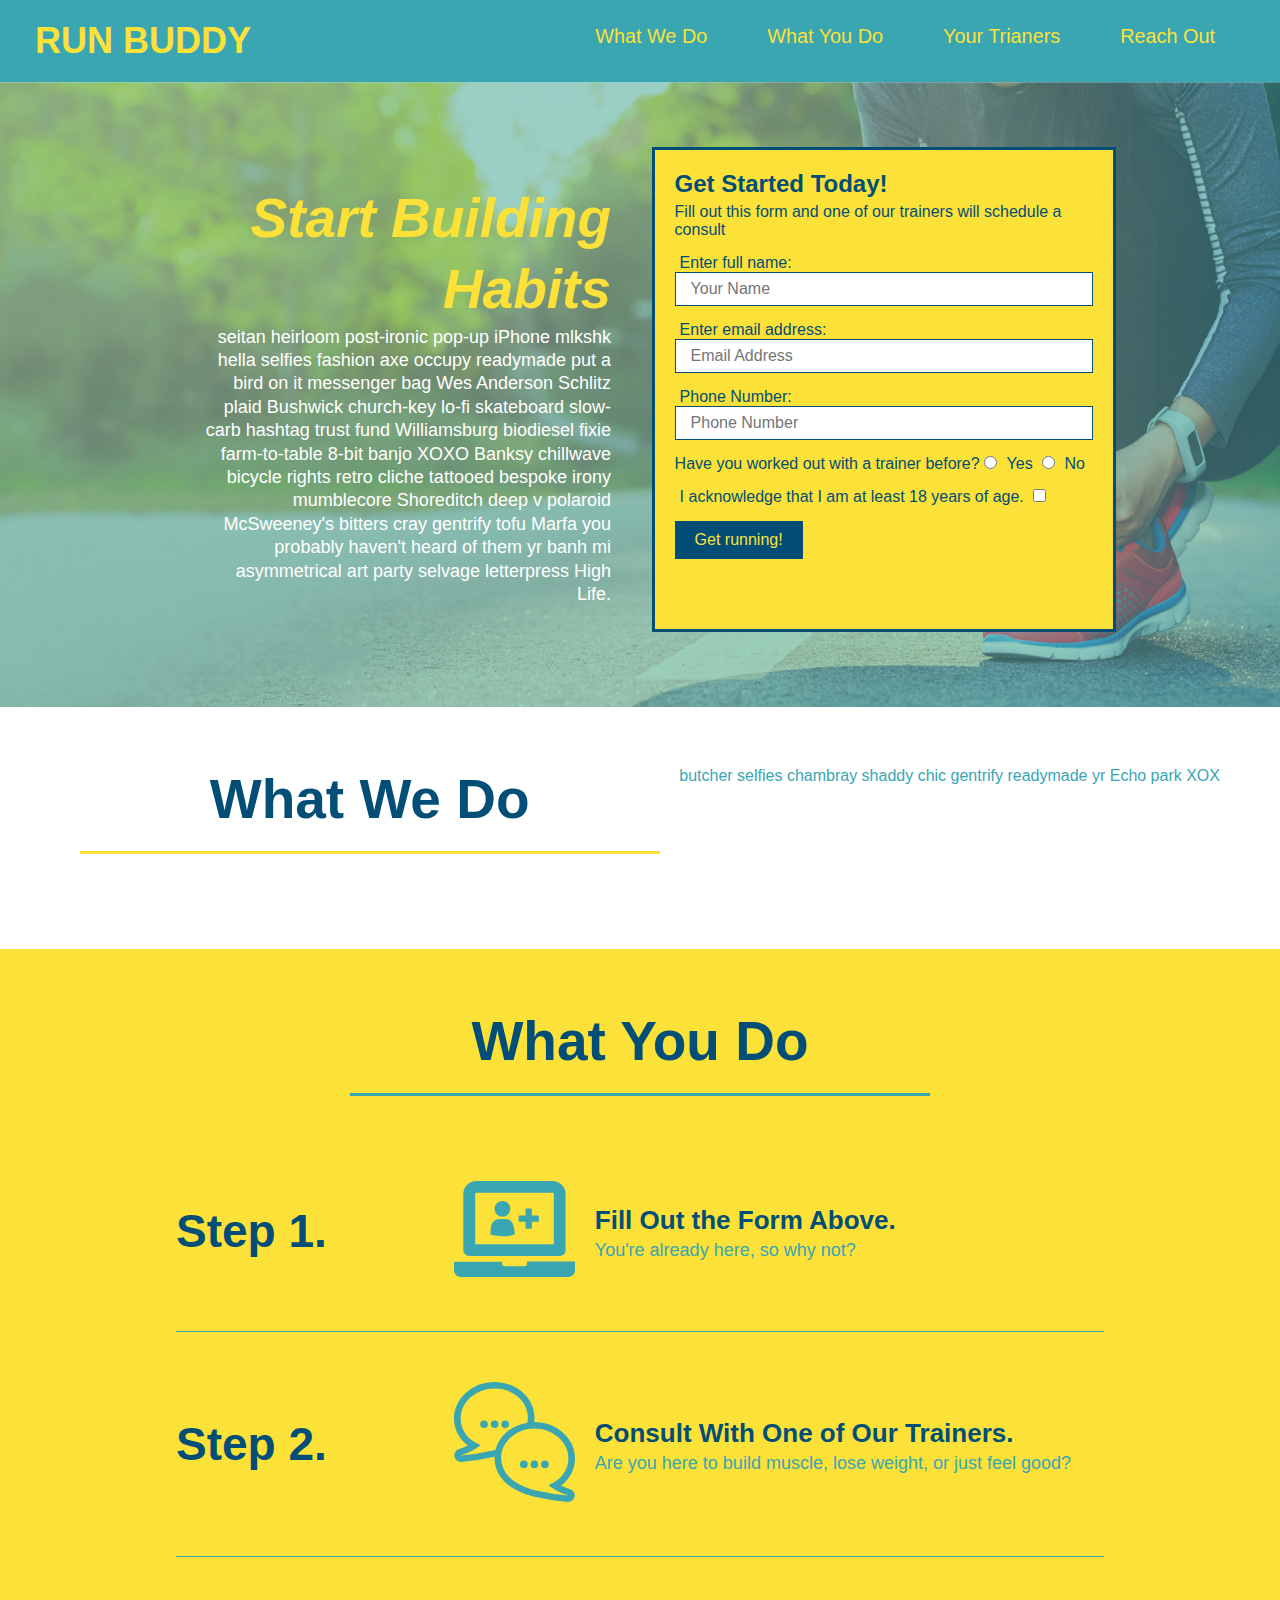
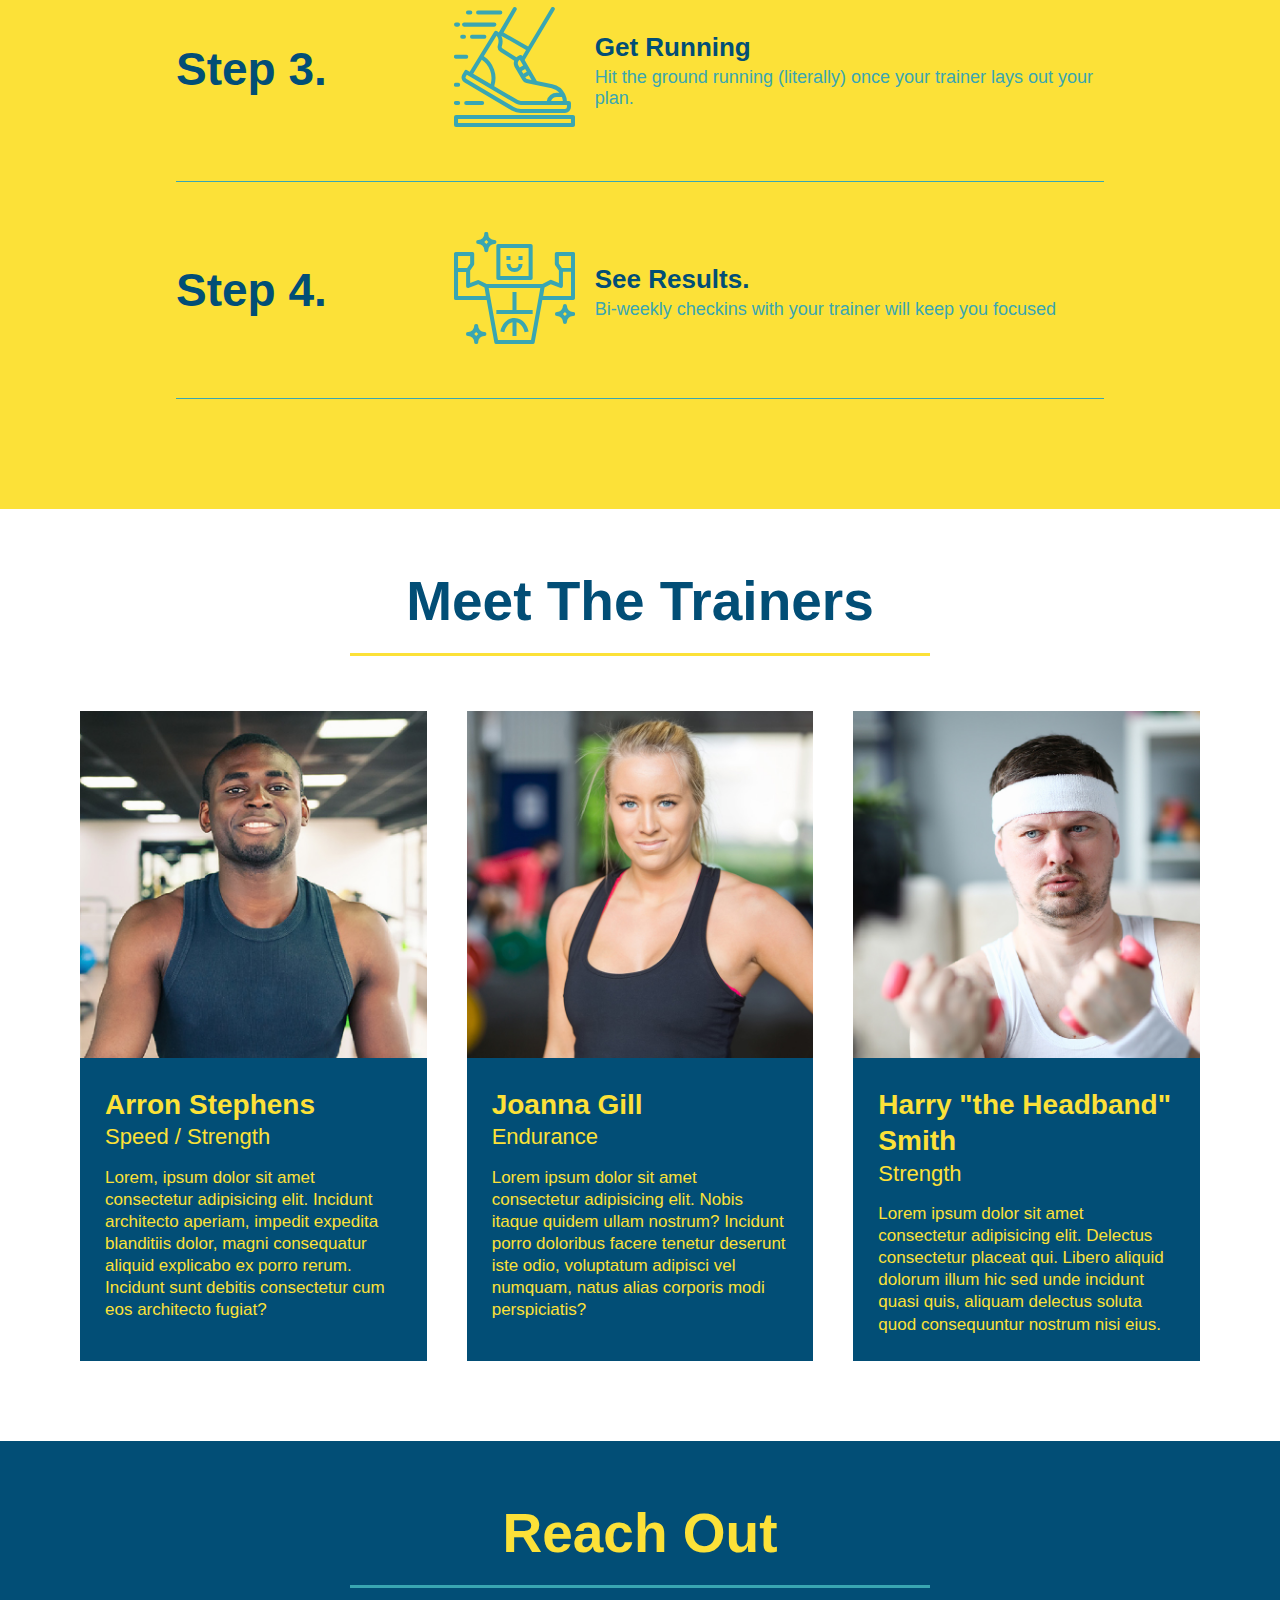
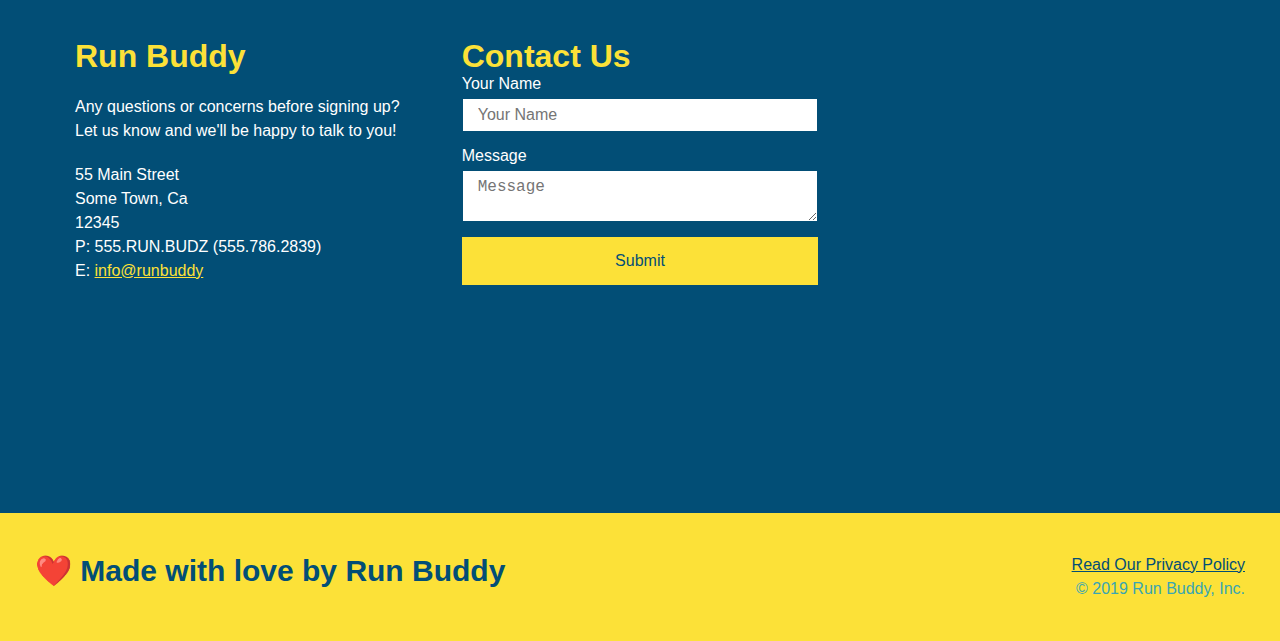
==== commit 0c56d357: "contact us flexbox" ====
--- a/index.html
+++ b/index.html
@@ -181,26 +181,6 @@
                 <h2 class="section-title secondary-border">Reach Out</h2>
             </div>
             <div class="contact-info">
-                
-                <iframe src="https://www.google.com/maps/embed?pb=!1m18!1m12!1m3!1d3453.171919630603!2d-95.92163093544212!3d30.060606174765113!2m3!1f0!2f0!3f0!3m2!1i1024!2i768!4f13.1!3m3!1m2!1s0x8646cd72a9e16a51%3A0x854c5eeddcf5d9e6!2s31816%20Waller%20Tomball%20Rd%2C%20Waller%2C%20TX%2077484!5e0!3m2!1sen!2sus!4v1647566256919!5m2!1sen!2sus"
-                width="600" 
-                height="450" 
-                style="border:0;" 
-                allowfullscreen="" 
-                loading="lazy">
-                </iframe>
-                <div>
-                    <h3>Contact Us</h3>
-                    <form>
-                        <label for="contact-name">Your Name</label>
-                        <input type="text" id="contact-name" placeholder="Your Name" />
-
-                        <label for="contact-message">Message</label>
-                        <textarea id="contact-message" placeholder="Message"></textarea>
-
-                        <button type="submit">Submit</button>
-                    </form>
-                </div>
                 <div>
                     <h3>Run Buddy</h3>
                     <p>
@@ -216,6 +196,26 @@
                         E: <a href="mailto:info@runbuddy.io">info@runbuddy</a>
                     </address>
                 </div>
+                <div class="contact-form">
+                    <h3>Contact Us</h3>
+                    <form>
+                        <label for="contact-name">Your Name</label>
+                        <input type="text" id="contact-name" placeholder="Your Name" />
+
+                        <label for="contact-message">Message</label>
+                        <textarea id="contact-message" placeholder="Message"></textarea>
+
+                        <button type="submit">Submit</button>
+                    </form>
+                </div>
+                
+                <iframe src="https://www.google.com/maps/embed?pb=!1m18!1m12!1m3!1d3453.171919630603!2d-95.92163093544212!3d30.060606174765113!2m3!1f0!2f0!3f0!3m2!1i1024!2i768!4f13.1!3m3!1m2!1s0x8646cd72a9e16a51%3A0x854c5eeddcf5d9e6!2s31816%20Waller%20Tomball%20Rd%2C%20Waller%2C%20TX%2077484!5e0!3m2!1sen!2sus!4v1647566256919!5m2!1sen!2sus"
+                width="600" 
+                height="450" 
+                style="border:0;" 
+                allowfullscreen="" 
+                loading="lazy">
+                </iframe>   
             </div>
         </section>
         <!-- footer -->
--- a/assets/css/style.css
+++ b/assets/css/style.css
@@ -249,17 +249,20 @@
 }
 
 .contact-info iframe {
-    width: 400px;
     height: 400px;
 }
 
 .contact-info div { 
-    width: 410px;
-    display: inline-block;
-    vertical-align: top;
-    text-align: left;
-    margin: 30px 0 0 60px;
     color: white;
+}
+.contact-info > * {
+    flex: 1;
+    margin: 15px;
+}
+.contact-info {
+    display: flex;
+    justify-content: space-between;
+    flex-wrap: wrap;
 }
 
 .contact-info h3 {
@@ -270,8 +273,28 @@
 .contact-info p, .contact-info address {
     margin: 20px 0;
     line-height: 1.5;
-    font-size: 20px;
+    font-size: 16px;
     font-style: normal;
+}
+.contact-form input, .contact-form textarea {
+    border: 1px solid #024e76;
+    display: block;
+    padding: 7px 15px;
+    font-size: 16px;
+    color: #024e76;
+    width: 100%;
+    margin-bottom: 15px;
+    margin-top: 5px;
+}
+
+.contact-form button {
+    width: 100%;
+    border: none;
+    background: #fce138;
+    color: #024e76;
+    text-align: center;
+    padding: 15px 0;
+    font-size: 16px;
 }
 
 .contact-info a {
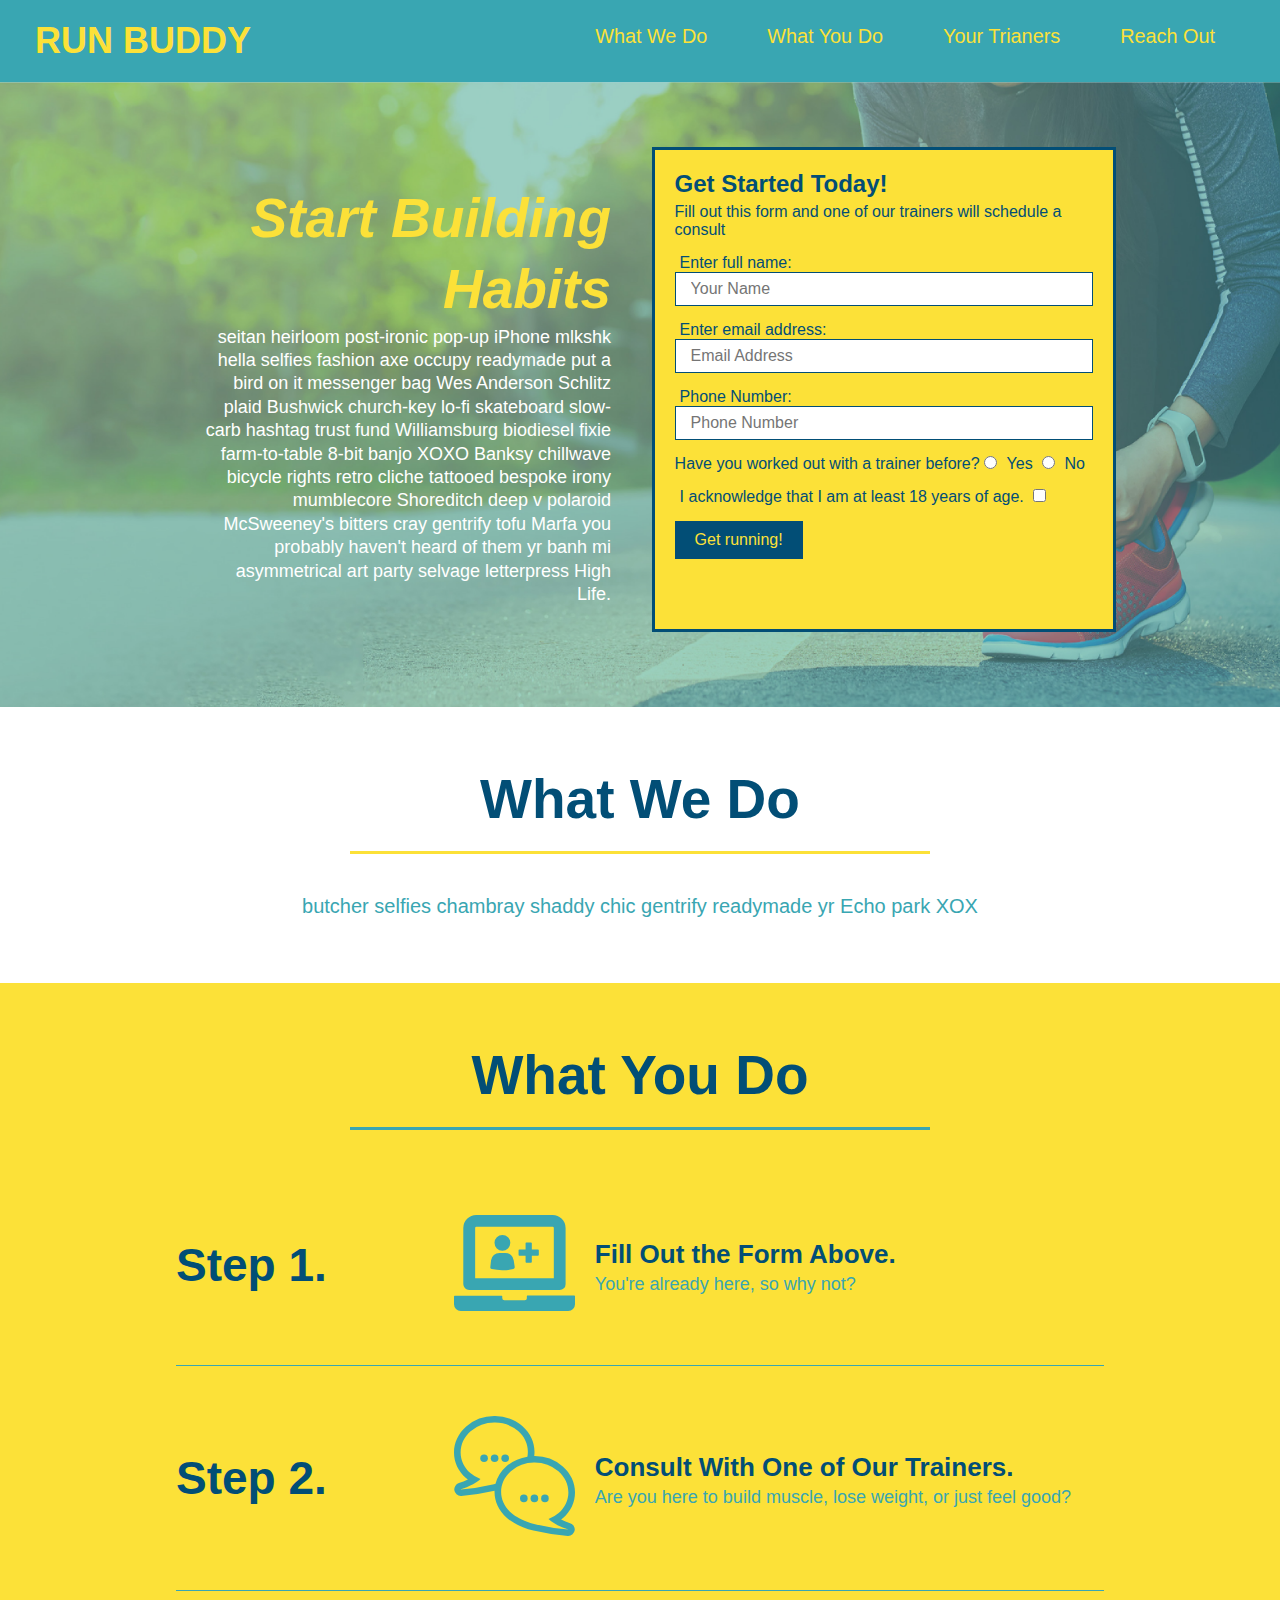
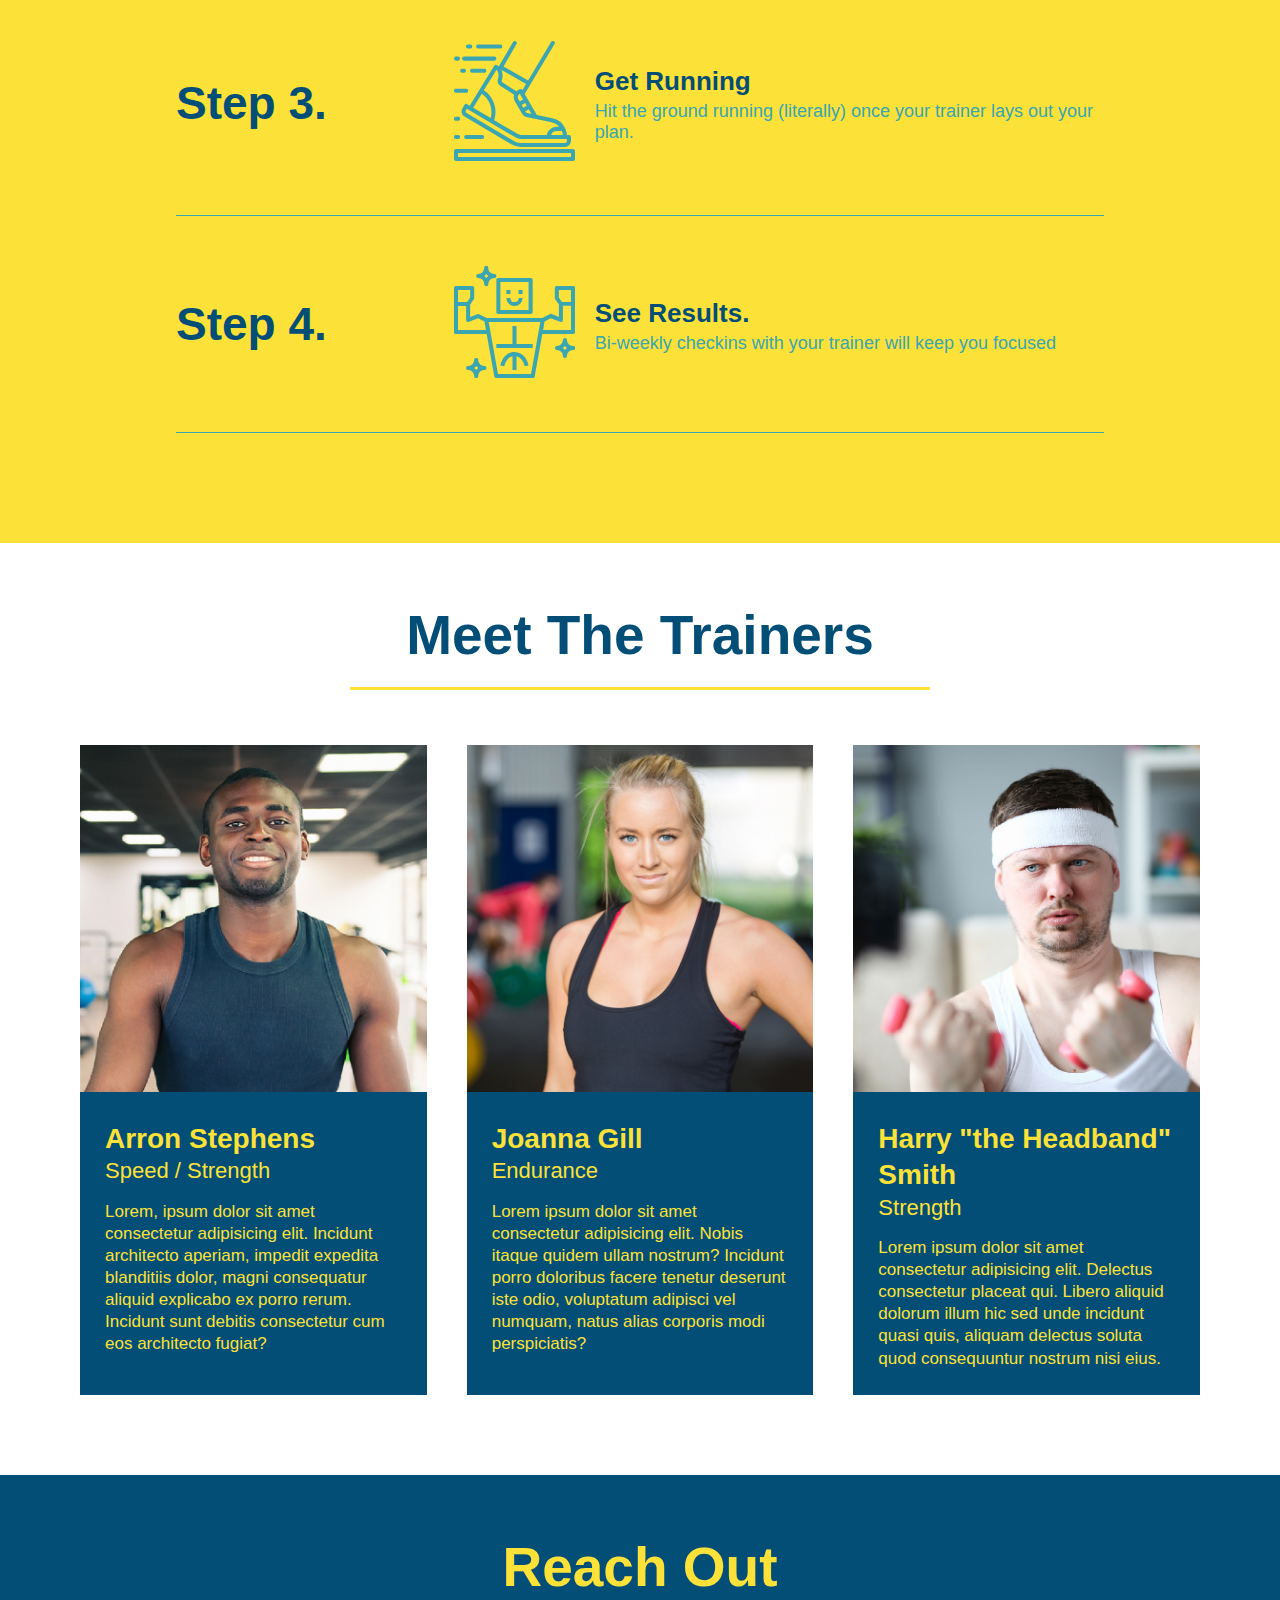
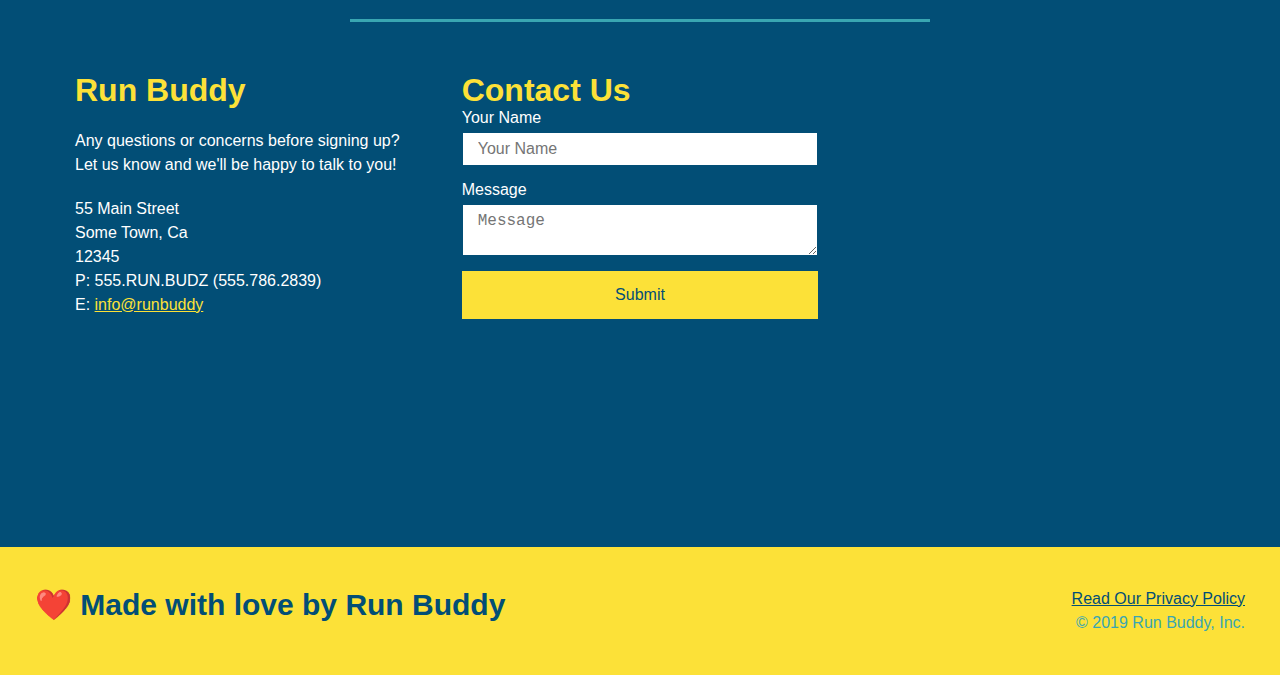
==== commit 59d28e9e: "fixed alignment of what we do" ====
--- a/index.html
+++ b/index.html
@@ -76,12 +76,11 @@
         <section id="what-we-do" class="intro">
             <div class="flex-row">
                 <h2 class="section-title primary-border">What We Do</h2>
-                <div class="flex-row">
-                    <p>
-                        butcher selfies chambray shaddy chic gentrify readymade yr Echo park XOX
-                    </p>
-                </div>
-            </div>
+            </div>   
+                <p>
+                    butcher selfies chambray shaddy chic gentrify readymade yr Echo park XOX
+                </p>
+            
         </section> 
         <!-- "What you do" section -->
         <section id="what-you-do" class="steps">
--- a/assets/css/style.css
+++ b/assets/css/style.css
@@ -115,14 +115,16 @@
     font-size: 16px;
 }
 
-.into p {
-    text-align: center;
+
+.intro p {
     line-height: 1.7;
     color: #39a6b2;
     width: 80%;
     font-size: 20px;
     margin: 0 auto;
-}
+    text-align: center;
+}
+
 
 .steps {
     background: #fce138;
@@ -164,6 +166,7 @@
     border-color: #39a6b2;
 }
 
+
 .step h3 {
     flex: 1 30%;
     color: #024e76;
@@ -195,6 +198,7 @@
     line-height: 1.5;
     color: #024e76;
 }
+
 .trainers {
     width: 100%;
     margin: 0 auto;
@@ -227,6 +231,10 @@
     text-align: right;
 }
 
+.flex-row {
+    display: flex;
+}
+
 .trainer-bio h3 {
     font-size: 28px;
 }
@@ -324,7 +332,3 @@
 footer a {
     color: #024e76;
 }
-
-.flex-row {
-    display: flex;
-}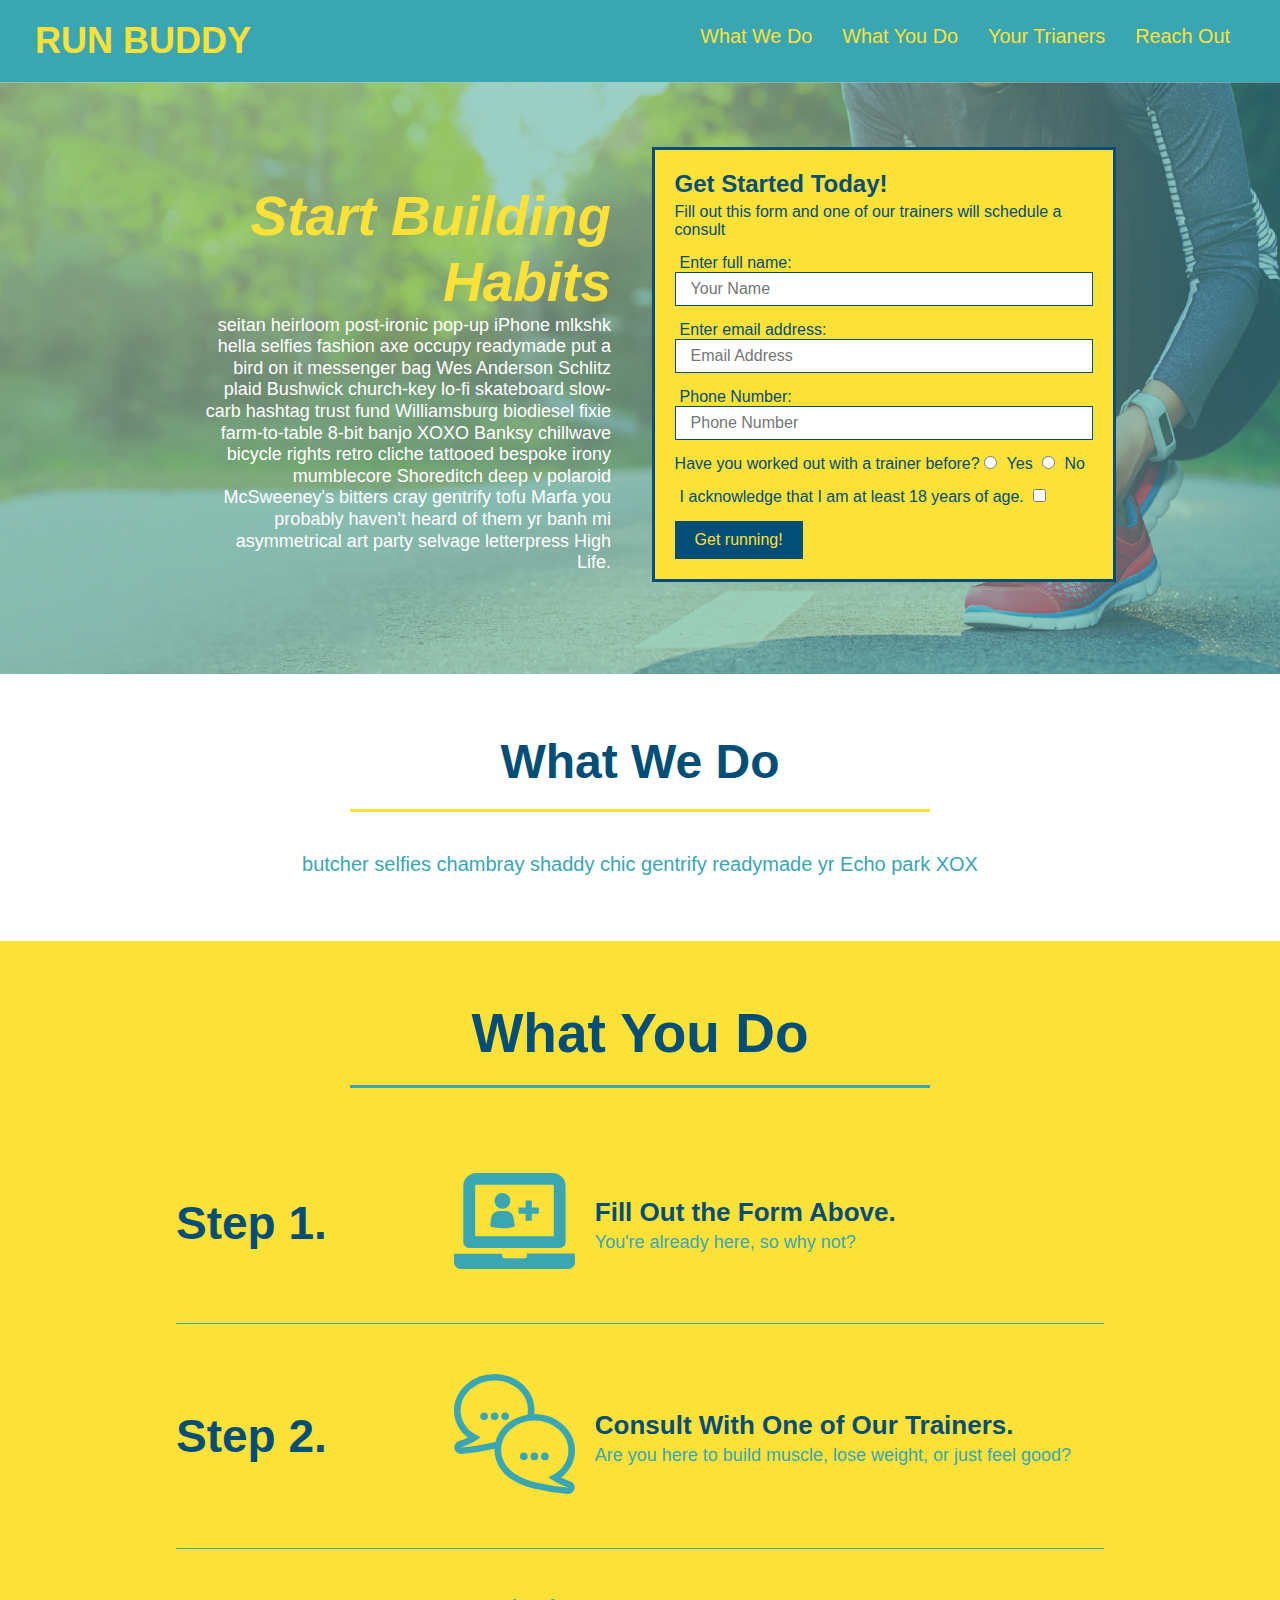
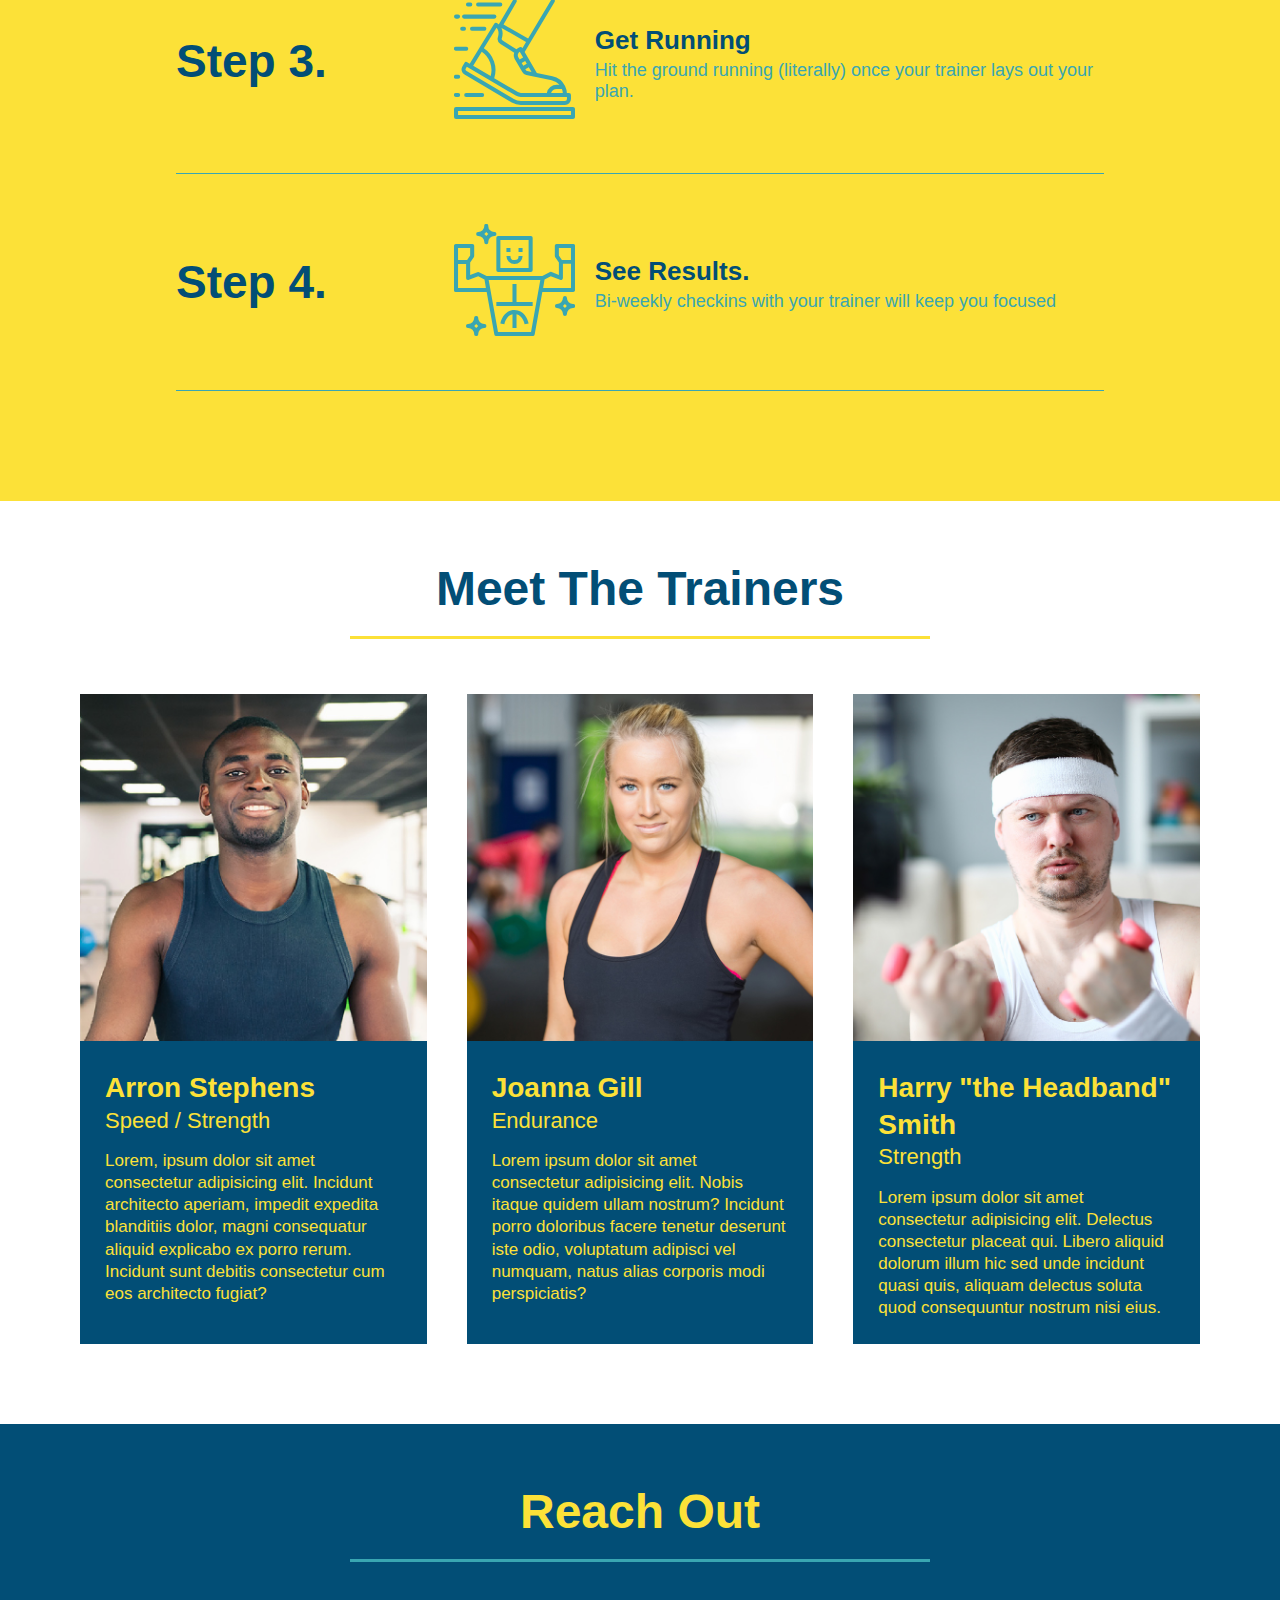
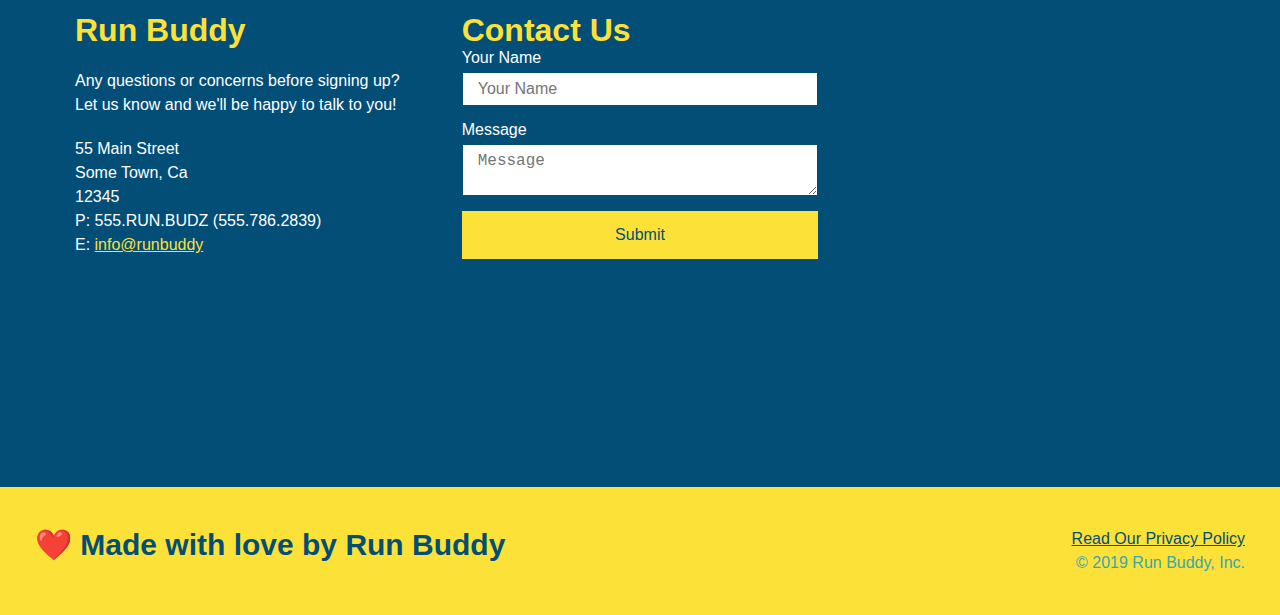
==== commit b24a9650: "mobile responsiveness" ====
--- a/index.html
+++ b/index.html
@@ -4,6 +4,7 @@
         <meta charset="UTF-8"/>
         <title>Run Buddy</title>
         <link rel="stylesheet" href="./assets/css/style.css" />
+        <meta name="viewport" content="width=device-width", initial-scale="1.0" />
     </head>
     <body>
     </body>
--- a/assets/css/style.css
+++ b/assets/css/style.css
@@ -41,7 +41,7 @@
 }
 
 header nav ul li a {
-    margin: 0 30px;
+    padding: 10px 15px;
     font-weight: lighter;
     font-size: 1.55vw;
 }
@@ -57,6 +57,7 @@
     background-image: url("../images/hero-bg.jpg");
     background-size: cover;
     background-position: center;
+    align-items: flex-start;
 }
 .hero-cta h2 {
     font-style: italic;
@@ -80,7 +81,7 @@
     margin: 3.5%;
     color: #fff;
     font-size: 18px;
-    line-height: 1.3;
+    line-height: 1.2;
 }
 
 .hero-form h3 {
@@ -153,7 +154,7 @@
     text-align: center;
     margin: 0 auto 35px auto;
     width: 50%;
-    font-size: 55px;
+    font-size: 48px;
     color: #024e76;
     border-bottom: 3px solid;
 }
@@ -332,3 +333,107 @@
 footer a {
     color: #024e76;
 }
+@media screen and (max-width: 980px) {
+    header {
+        padding-bottom: 0;
+        justify-content: center;
+    }
+
+    header h1 {
+        width: 100%;
+        text-align: center;
+    }
+
+    header nav ul {
+        margin-top: 20px;
+        width: 100%;
+        justify-content: center;
+    }
+
+    header nav ul li a {
+        font-size: 20px;
+    }
+
+    footer h2, footer div {
+        text-align: center;
+        width: 100%;
+    }
+
+    .hero-cta, .hero-form {
+        width: 100%;
+    }
+
+    .hero-cta {
+        text-align: center;
+    }
+
+    .section-title {
+        width: 80%;
+    }
+
+    .trainer {
+        flex: 0 70%;
+    }
+
+    .contact-info iframe {
+        flex: 1 100%;
+    }
+}
+
+@media screen and (max-width: 768px) { 
+    section {
+        padding: 30px 15px;
+    }
+
+    .step h3 {
+        flex: 1 100%;
+        text-align: center;
+    }
+
+    .step-info {
+        flex: 2 100%;
+        text-align: center;
+        justify-content: center;
+    }
+
+    .step-img {
+        flex: 0 32%;
+        margin-right: 0;
+        margin-top: 15px;
+        margin-bottom: 15px;
+    }
+
+    .step-text {
+        flex: 100%;
+    }
+}
+
+@media screen and (max-width: 575px) {
+    .hero-form button {
+        width: 100%;
+    }
+
+    .section-title {
+        width: 95%;
+    }
+
+    .intro p {
+        width: 100%;
+    }
+
+    .trainer {
+        flex: 0 100%;
+    }
+
+    .contact-info {
+        text-align: center;
+    }
+
+    .contact-info > * {
+        flex: 0 100%;
+    }
+
+    .contact-form {
+        order: 3;
+    }
+}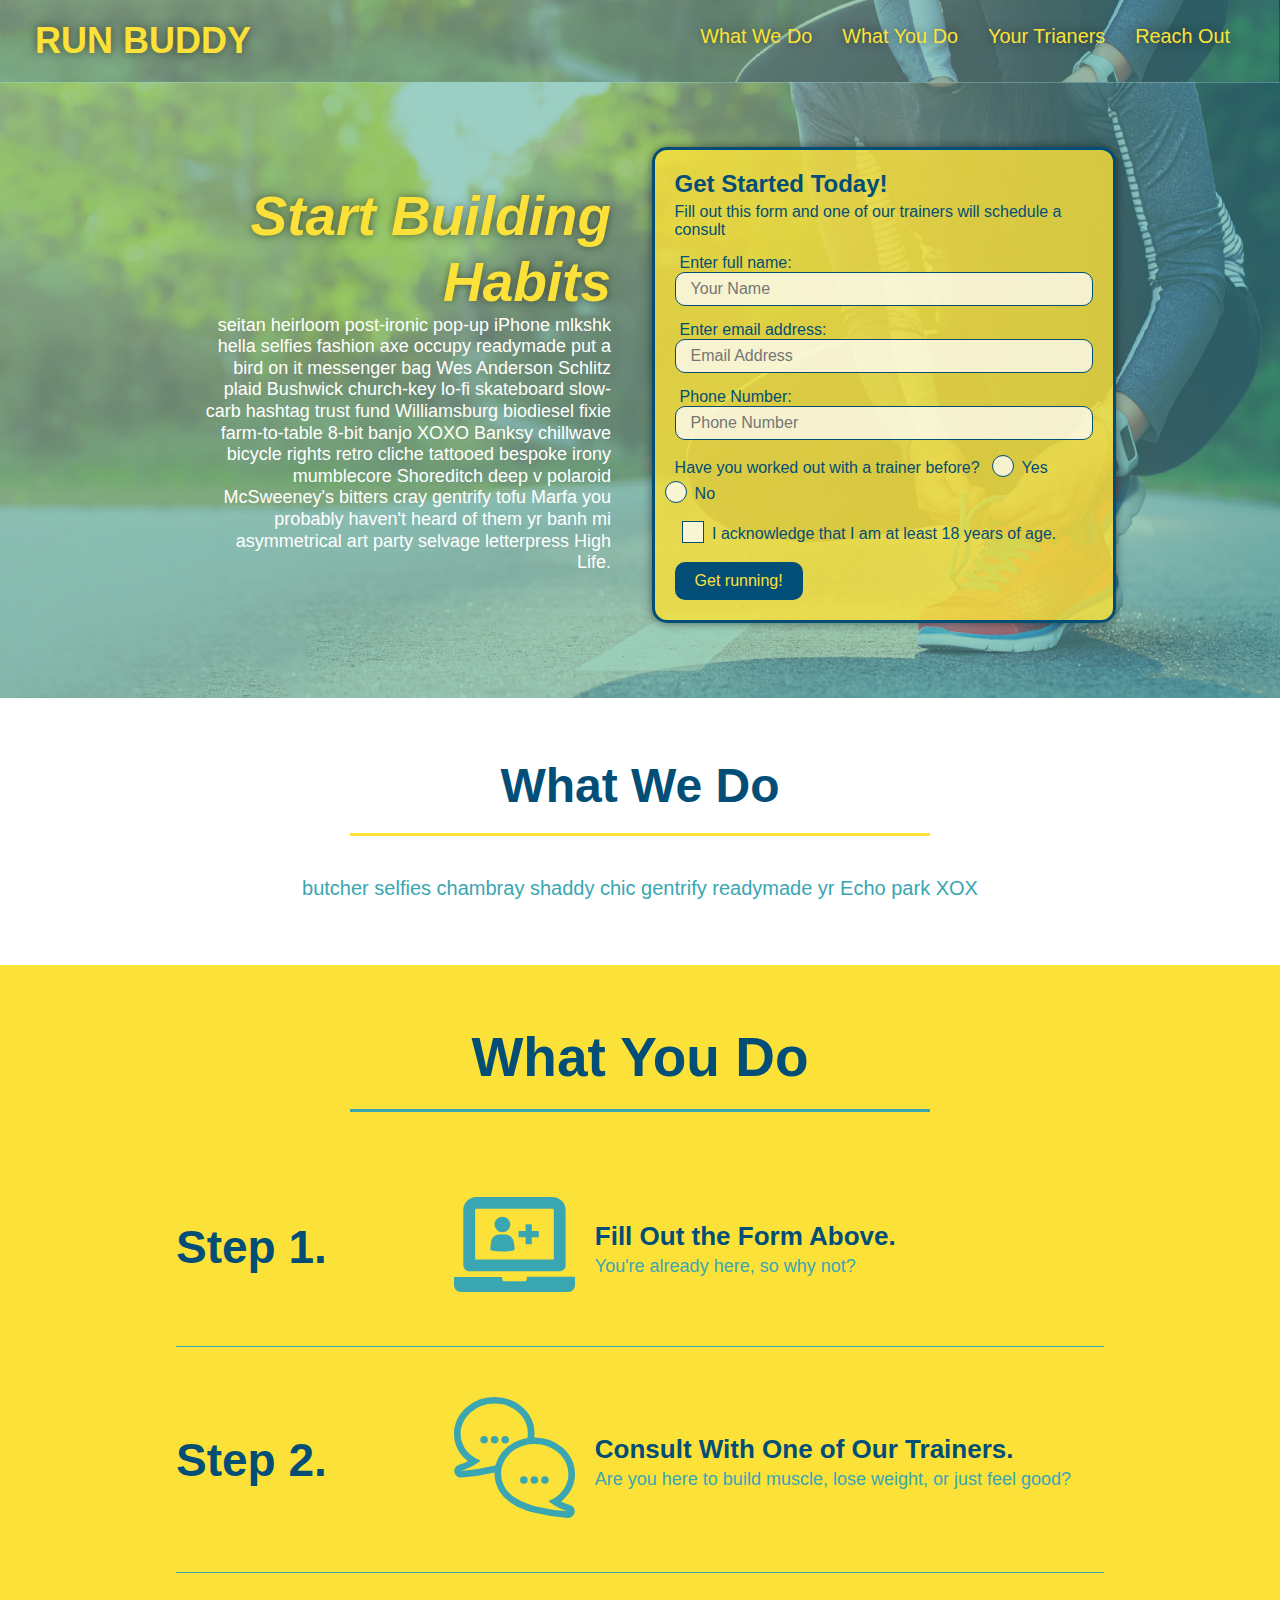
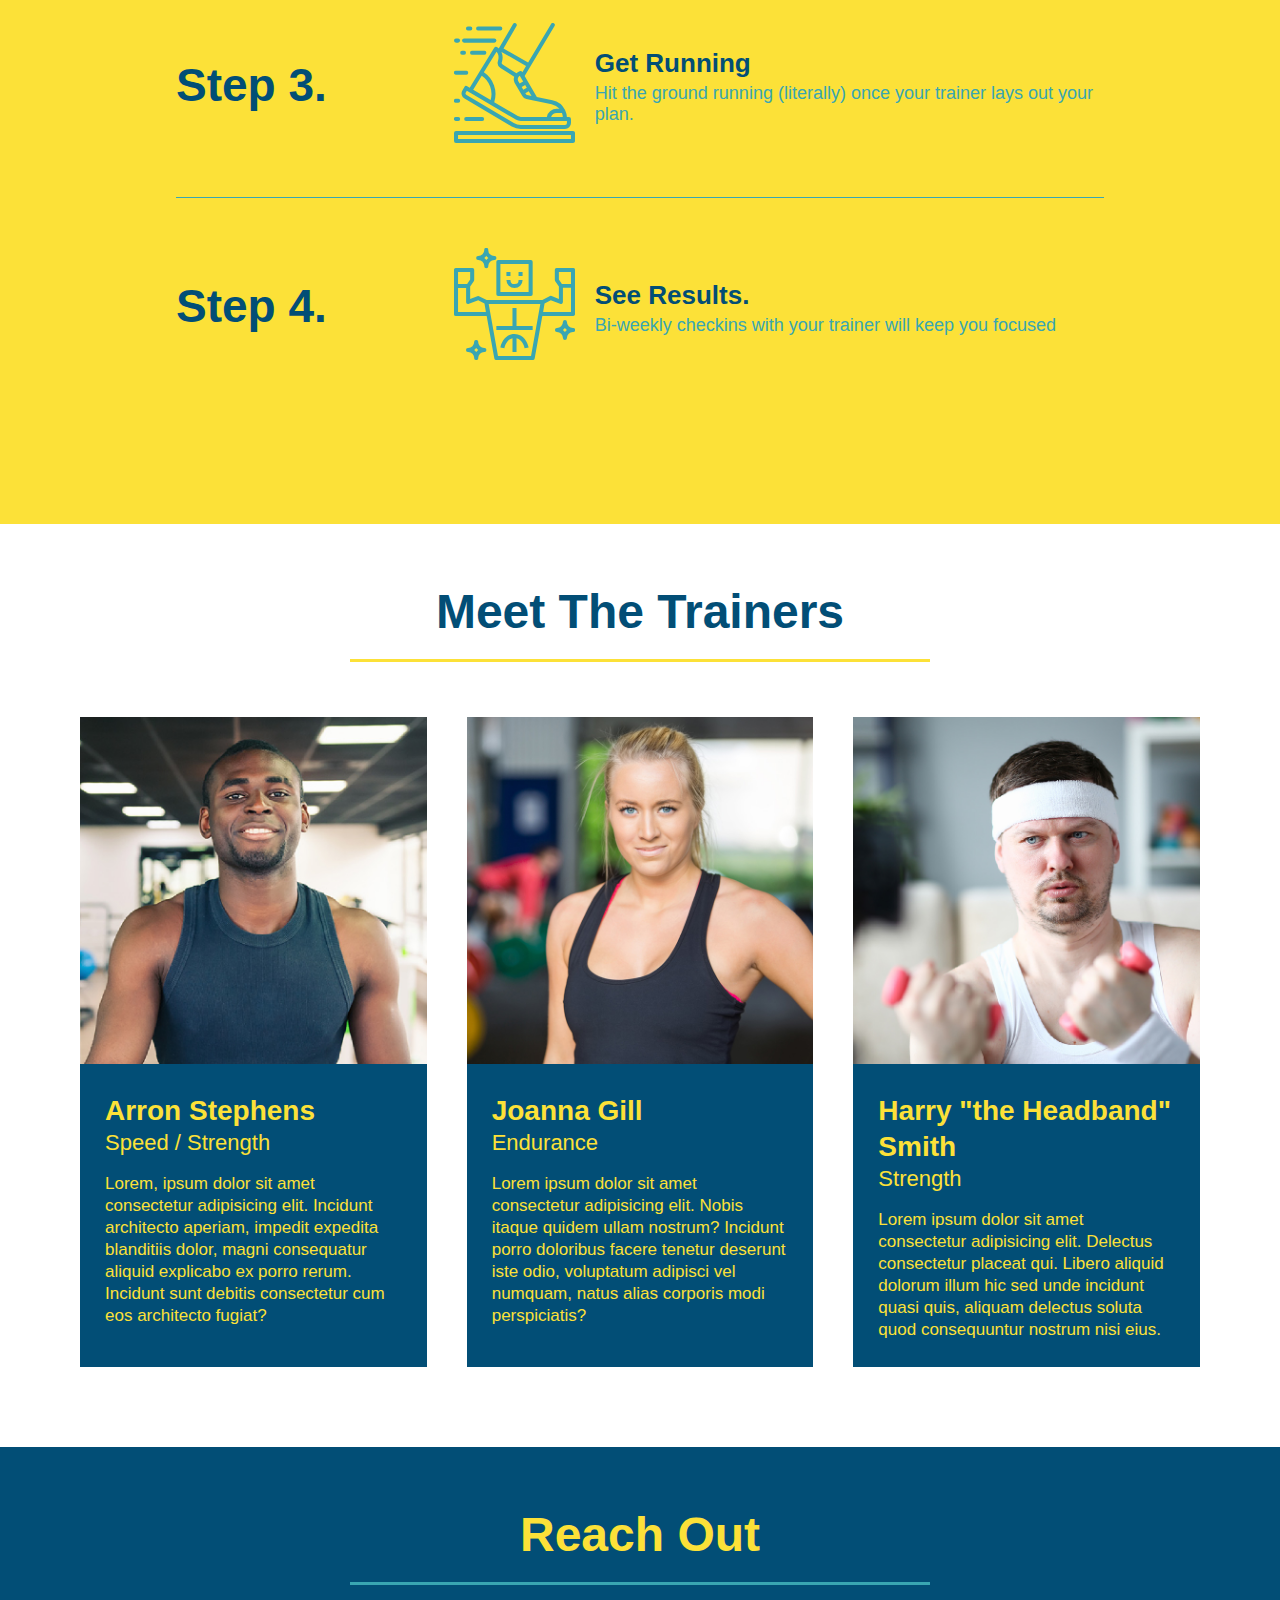
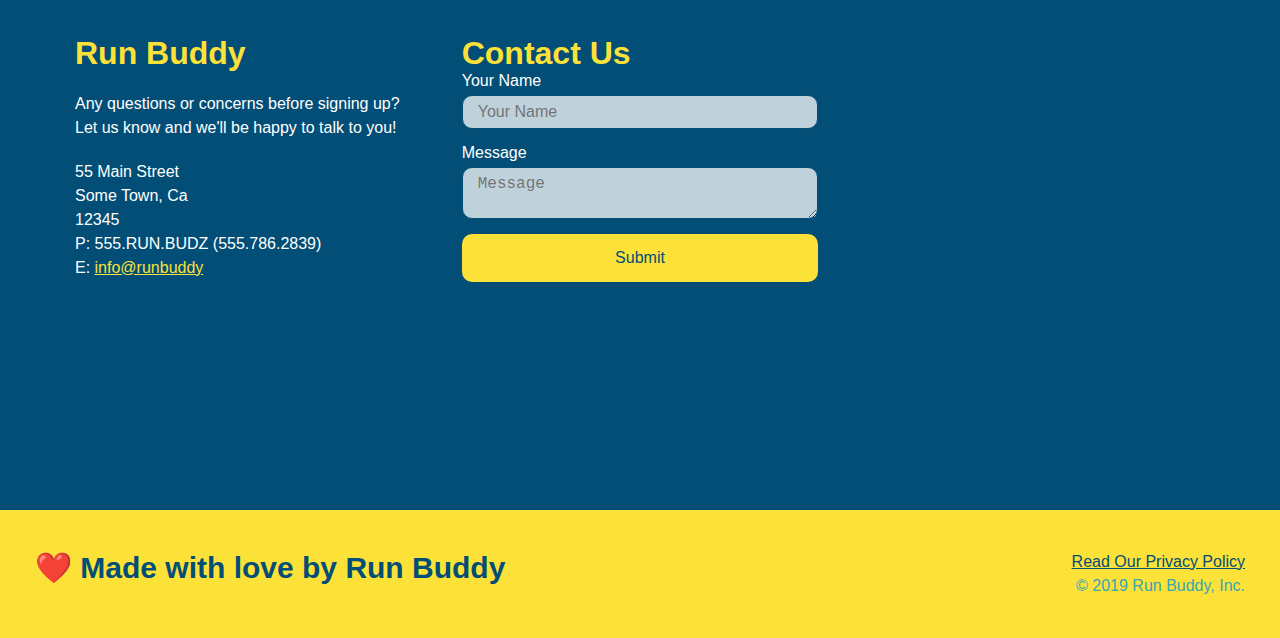
==== commit bea506ea: "final css touches" ====
--- a/index.html
+++ b/index.html
@@ -56,16 +56,20 @@
                     <input type="tel" placeholder="Phone Number" name="phone" id="phone" class="form-input"/>
                     <p>
                         Have you worked out with a trainer before?
-                        <input type="radio" name="trainer-confrim" id="trainer-yes" />
-                        <label for="trainer-yes">Yes</label>
-                        <input type="radio" name="trainer-confirm" id="trainer-no" />
-                        <label for="trainer-no">No</label>
+                        <span class="radio-wrapper">
+                            <input type="radio" name="trainer-confrim" id="trainer-yes" />
+                            <label for="trainer-yes">Yes</label>
+                        </span>
+                        <span class="radio-wrapper">
+                            <input type="radio" name="trainer-confirm" id="trainer-no" />
+                            <label for="trainer-no">No</label>
+                        </span>
                     </p>
                     <p>
-                        <label for="checkbox">
-                            I acknowledge that I am at least 18 years of age.
-                        </label>
-                        <input type="checkbox" name="age-confirm" id="checkbox" />
+                        <span class="checkbox-wrapper">
+                            <input type="checkbox" name="age-confirm" id="checkbox" />
+                            <label for="checkbox">I acknowledge that I am at least 18 years of age.</label>
+                        </span>
                     </p>
                     <button type="submit">
                         Get running!
--- a/assets/css/style.css
+++ b/assets/css/style.css
@@ -1,3 +1,9 @@
+:root {
+    --primary-color: #fce138;
+    --secondary-color: #024e76;
+    --tertiary-color: #39a6b2;
+}
+
 * {
     margin: 0;
     padding: 0;
@@ -5,7 +11,7 @@
 }
 
 body {
-    color: #39a6b2;
+    color: var(--tertiary-color);
     font-family: Helvetica, Arial, sans-serif;
 }
 
@@ -14,19 +20,27 @@
     justify-content: space-between;
     flex-wrap: wrap;
     padding: 20px 35px;
-    background-color: #39a6b2;
+    background-color: var(--tertiary-color);
+    position: -webkit-sticky;
+    position: sticky;
+    top: 0;
+    background-image: url("../images/hero-bg.jpg");
+    background-size: cover;
+    background-position: 80%;
+    z-index: 9999;
 }
 
 header h1 {
     font-weight: bold;
     font-size: 36px;
-    color: #fce138;
+    color: var(--primary-color);
     margin: 0;
+    text-shadow: 0 0 10px rgba(0, 0, 0, 0.5);
     }
 
 header a {
     text-decoration: none;
-    color: #fce138;
+    color: var(--primary-color);
 }
 
 header nav {
@@ -44,6 +58,13 @@
     padding: 10px 15px;
     font-weight: lighter;
     font-size: 1.55vw;
+    text-shadow: 0 0 10px rgba(0, 0, 0, 0.5);
+}
+header nav ul a:hover {
+    background: var(--primary-color);
+    color: var(--secondary-color);
+    border-radius: 15px;
+    text-shadow: none;
 }
 
 section {
@@ -56,23 +77,26 @@
     flex-wrap: wrap;
     background-image: url("../images/hero-bg.jpg");
     background-size: cover;
-    background-position: center;
+    background-position: 80%;
     align-items: flex-start;
 }
 .hero-cta h2 {
     font-style: italic;
     font-size: 55px;
-    color: #fce138;
+    color: var(--primary-color);
+    text-shadow: 0 0 10px rgba(0, 0, 0, 0.5);
 }
 
 .hero-form {
     width: 40%;
     margin: 3.5%;
-    border: solid 3px #024e76;
-    background-color: #fce138;
+    border: solid 3px var(--secondary-color);
+    background-color: rgba(252,225,56,80%);
     padding: 20px;
-    color: #024e76;
+    color: var(--secondary-color);
     margin: 5px 0 15px 0;
+    box-shadow: 0 0 10px rgba(0, 0 , 0, 0.5);
+    border-radius: 15px;
 } 
 
 .hero-cta {
@@ -94,32 +118,100 @@
 }
 
 .form-input {
-    border: 1px solid #024e76;
+    border: 1px solid var(--secondary-color);
     display: block;
     padding: 7px 15px;
     font-size: 16px;
-    color: #024e76;
+    color: var(--secondary-color);
     width: 100%;
     margin-bottom: 15px;
+    border-radius: 10px;
+    background-color: rgba(255,255,255,.75);
+}
+.form-input:focus {
+    background-color: rgba(255,255,255,1);
+    outline: none;
 }
 
 .hero-form label {
     margin: 0px 5px ;
 }
 
+.checkbox-wrapper input, .radio-wrapper input {
+    opacity: 0;
+}
+
+.checkbox-wrapper label, .radio-wrapper label {
+    position: relative;
+    left: 10px;
+    margin: 10px;
+    line-height: 1.6;
+}
+
+.checkbox-wrapper label::before, .radio-wrapper label::before {
+    content: "";
+    height: 20px;
+    width: 20px;
+    background: rgba(255,255,255,.75);
+    border: 1px solid var(--secondary-color);
+    position: absolute;
+    top: -4px;
+    left: -30px;
+}
+
+.radio-wrapper label::before {
+    border-radius: 50%;
+}
+
+.radio-wrapper label::after {
+    content: "";
+    width: 20px;
+    height: 20px;
+    border-radius: 50%;
+    background: var(--secondary-color);
+    position: absolute;
+    left: -28.5px;
+    top: -3px;
+    background-image: radial-gradient(circle, var(--tertiary-color), var(--secondary-color));
+}
+
+.checkbox-wrapper label::after {
+    content: "";
+    height: 6px;
+    width: 14px;
+    border-left: 2px solid var(--secondary-color);
+    border-bottom: 2px solid var(--secondary-color);
+    position: absolute;
+    left: -26px;
+    top: 1px;
+    transform: rotate(-58deg);
+}
+.checkbox-wrapper input + label::after,
+.radio-wrapper input + label::after {
+    content: none;
+}
+
+.checkbox-wrapper input:checked + label::after,
+.radio-wrapper input:checked + label::after {
+    content: "";
+}
 
 .hero-form button {
-    color: #fce138;
-    background-color: #024e76;
+    color: var(--primary-color);
+    background-color: var(--secondary-color);
     border: none;
     padding: 10px 20px;
     font-size: 16px;
+    border-radius: 10px;
+}
+.hero-form button:hover {
+    background-color: var(--tertiary-color);
 }
 
 
 .intro p {
     line-height: 1.7;
-    color: #39a6b2;
+    color: var(--tertiary-color);
     width: 80%;
     font-size: 20px;
     margin: 0 auto;
@@ -128,25 +220,29 @@
 
 
 .steps {
-    background: #fce138;
+    background: var(--primary-color);
 }
 .step {
     margin: 50px auto;
     padding-bottom: 50px;
     width: 80%;
-    border-bottom: 1px solid #39a6b2;
     display: flex;
     flex-wrap: wrap;
     align-items: center;
     justify-content: space-between;
 }
+
+.step:not(:last-child) {
+    border-bottom: 1px solid var(--tertiary-color);
+}
+
 .steps h2 {
     font-size: 55px;
-    color: #024e76;
+    color: var(--secondary-color);
     margin-bottom: 35px;
     padding: 0 100px 20px 100px;
     border-bottom: 3px solid;
-    border-color: #39a6b2;   
+    border-color: var(--tertiary-color);   
 }
 
 .section-title {
@@ -155,22 +251,22 @@
     margin: 0 auto 35px auto;
     width: 50%;
     font-size: 48px;
-    color: #024e76;
+    color: var(--secondary-color);
     border-bottom: 3px solid;
 }
 
 .primary-border {
-    border-color: #fce138;
+    border-color: var(--primary-color);
 }
 
 .secondary-border {
-    border-color: #39a6b2;
+    border-color: var(--tertiary-color);
 }
 
 
 .step h3 {
     flex: 1 30%;
-    color: #024e76;
+    color: var(--secondary-color);
     font-size: 46px;
 }
 .step-info {
@@ -191,13 +287,13 @@
 }
 
 .step-text p {
-    color: #39a6b2;
+    color: var(--tertiary-color);
     font-size: 18px;
 }
 .step-text h4 {
     font-size: 26px;
     line-height: 1.5;
-    color: #024e76;
+    color: var(--secondary-color);
 }
 
 .trainers {
@@ -211,8 +307,8 @@
 .trainer {
     margin: 20px;
     flex: 1;
-    background: #024e76;
-    color: #fce138;
+    background: var(--secondary-color);
+    color: var(--primary-color);
 }
 
 .trainer img {
@@ -251,10 +347,10 @@
 }
 
 .contact {
-    background-color: #024e76;
+    background-color: var(--secondary-color);
 }
 .contact h2 {
-    color:#fce138
+    color:var(--primary-color)
 }
 
 .contact-info iframe {
@@ -275,7 +371,7 @@
 }
 
 .contact-info h3 {
-    color: #fce138;
+    color: var(--primary-color);
     font-size: 32px;
 }
 
@@ -286,41 +382,50 @@
     font-style: normal;
 }
 .contact-form input, .contact-form textarea {
-    border: 1px solid #024e76;
+    border: 1px solid var(--secondary-color);
     display: block;
     padding: 7px 15px;
     font-size: 16px;
-    color: #024e76;
+    color: var(--secondary-color);
     width: 100%;
     margin-bottom: 15px;
     margin-top: 5px;
+    border-radius: 10px;
+    background-color: rgba(255,255,255,.75);
+    outline: none;
+}
+.contact-form input:focus, .contact-form textarea:focus {
+    background-color: rgb(255,255,255,1);
+    outline: none;
 }
 
 .contact-form button {
     width: 100%;
     border: none;
-    background: #fce138;
-    color: #024e76;
+    background: var(--primary-color);
+    color: var(--secondary-color);
     text-align: center;
     padding: 15px 0;
     font-size: 16px;
-}
+    border-radius: 10px;
+}
+
 
 .contact-info a {
-    color: #fce138;
+    color: var(--primary-color);
 }
 
 footer {
     display: flex;
     justify-content: space-between;
     flex-wrap: wrap;
-    background: #fce138;
+    background: var(--primary-color);
     width: 100%;
     padding: 40px 35px;
 }
 
 footer h2 {
-    color: #024e76;
+    color: var(--secondary-color);
     font-size: 30px;
     margin: 0;
 }
@@ -331,17 +436,19 @@
 }
 
 footer a {
-    color: #024e76;
+    color: var(--secondary-color);
 }
 @media screen and (max-width: 980px) {
     header {
         padding-bottom: 0;
         justify-content: center;
+        position: relative;
     }
 
     header h1 {
         width: 100%;
         text-align: center;
+        text-shadow: 0 0 10px rgba(0, 0, 0, 0.5);
     }
 
     header nav ul {
@@ -352,7 +459,9 @@
 
     header nav ul li a {
         font-size: 20px;
-    }
+        text-shadow: 0 0 10px rgba(0, 0, 0, 0.5);
+    }
+   
 
     footer h2, footer div {
         text-align: center;
